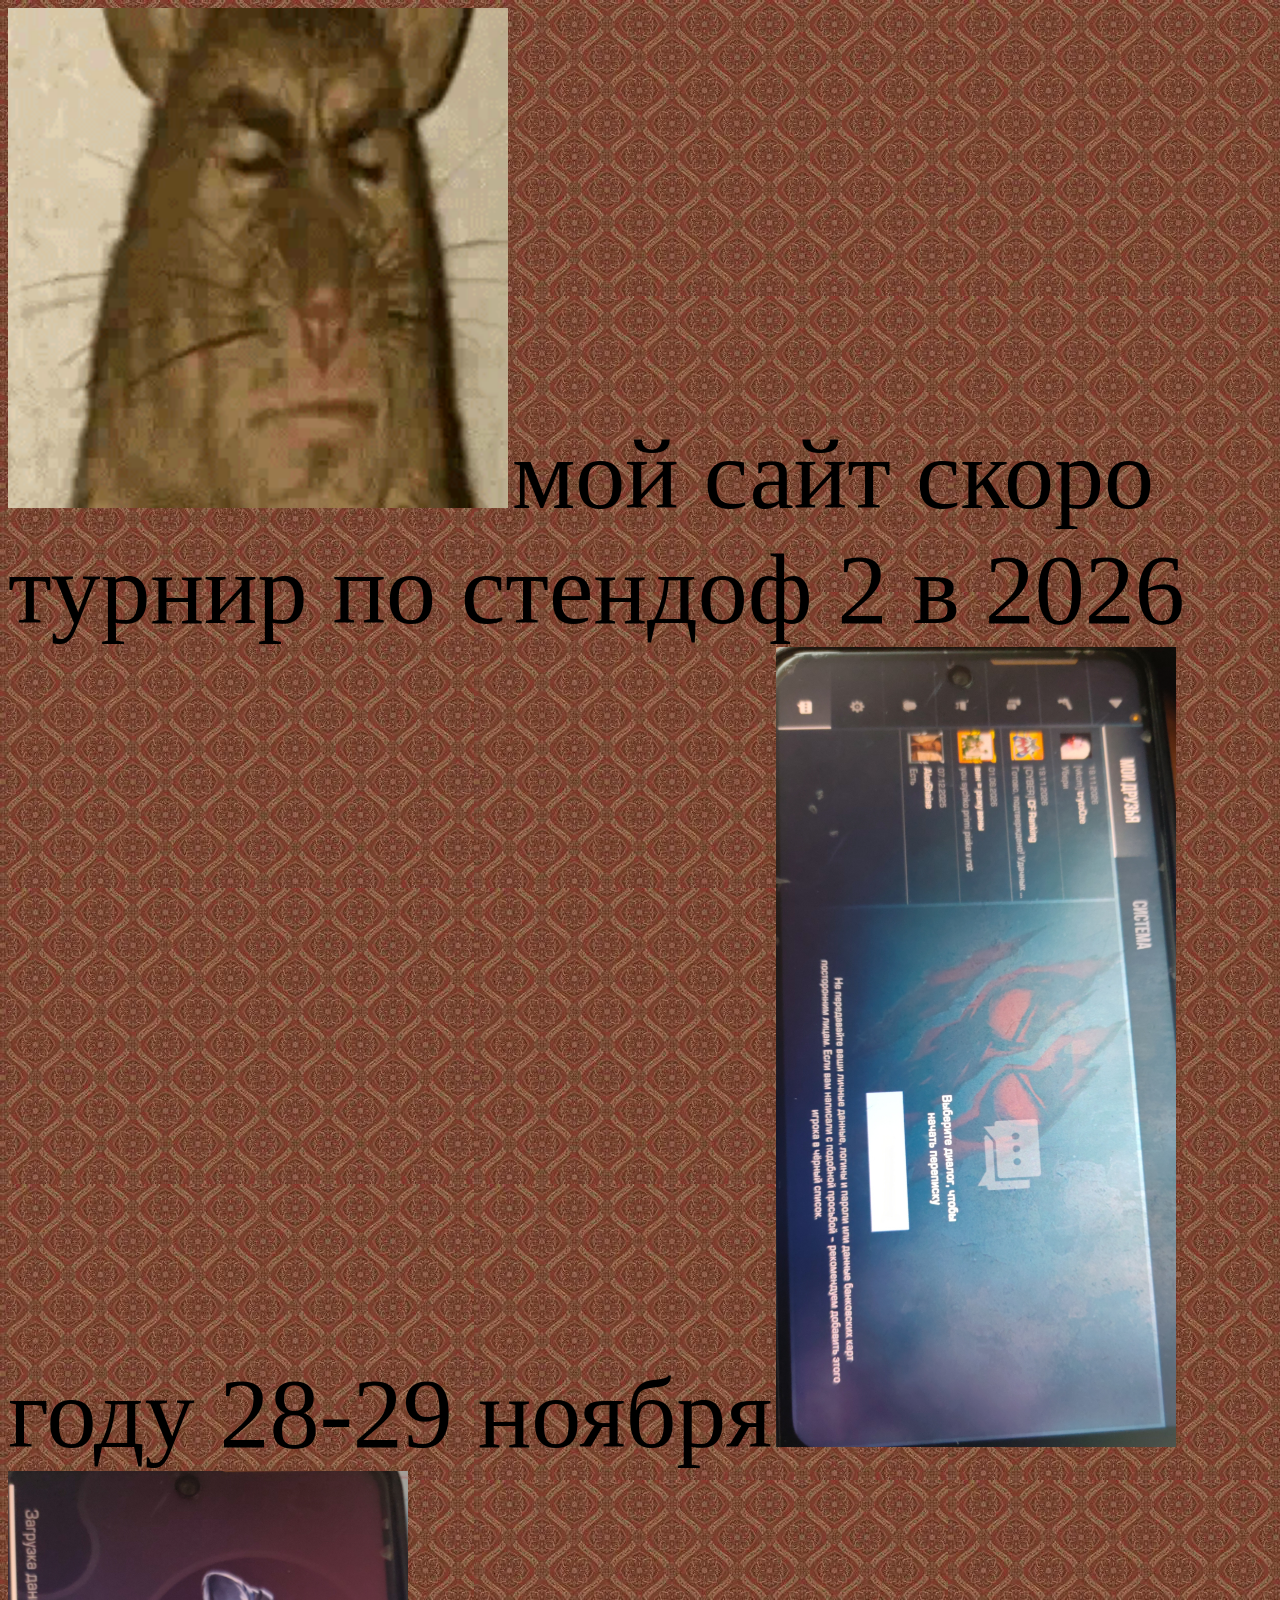
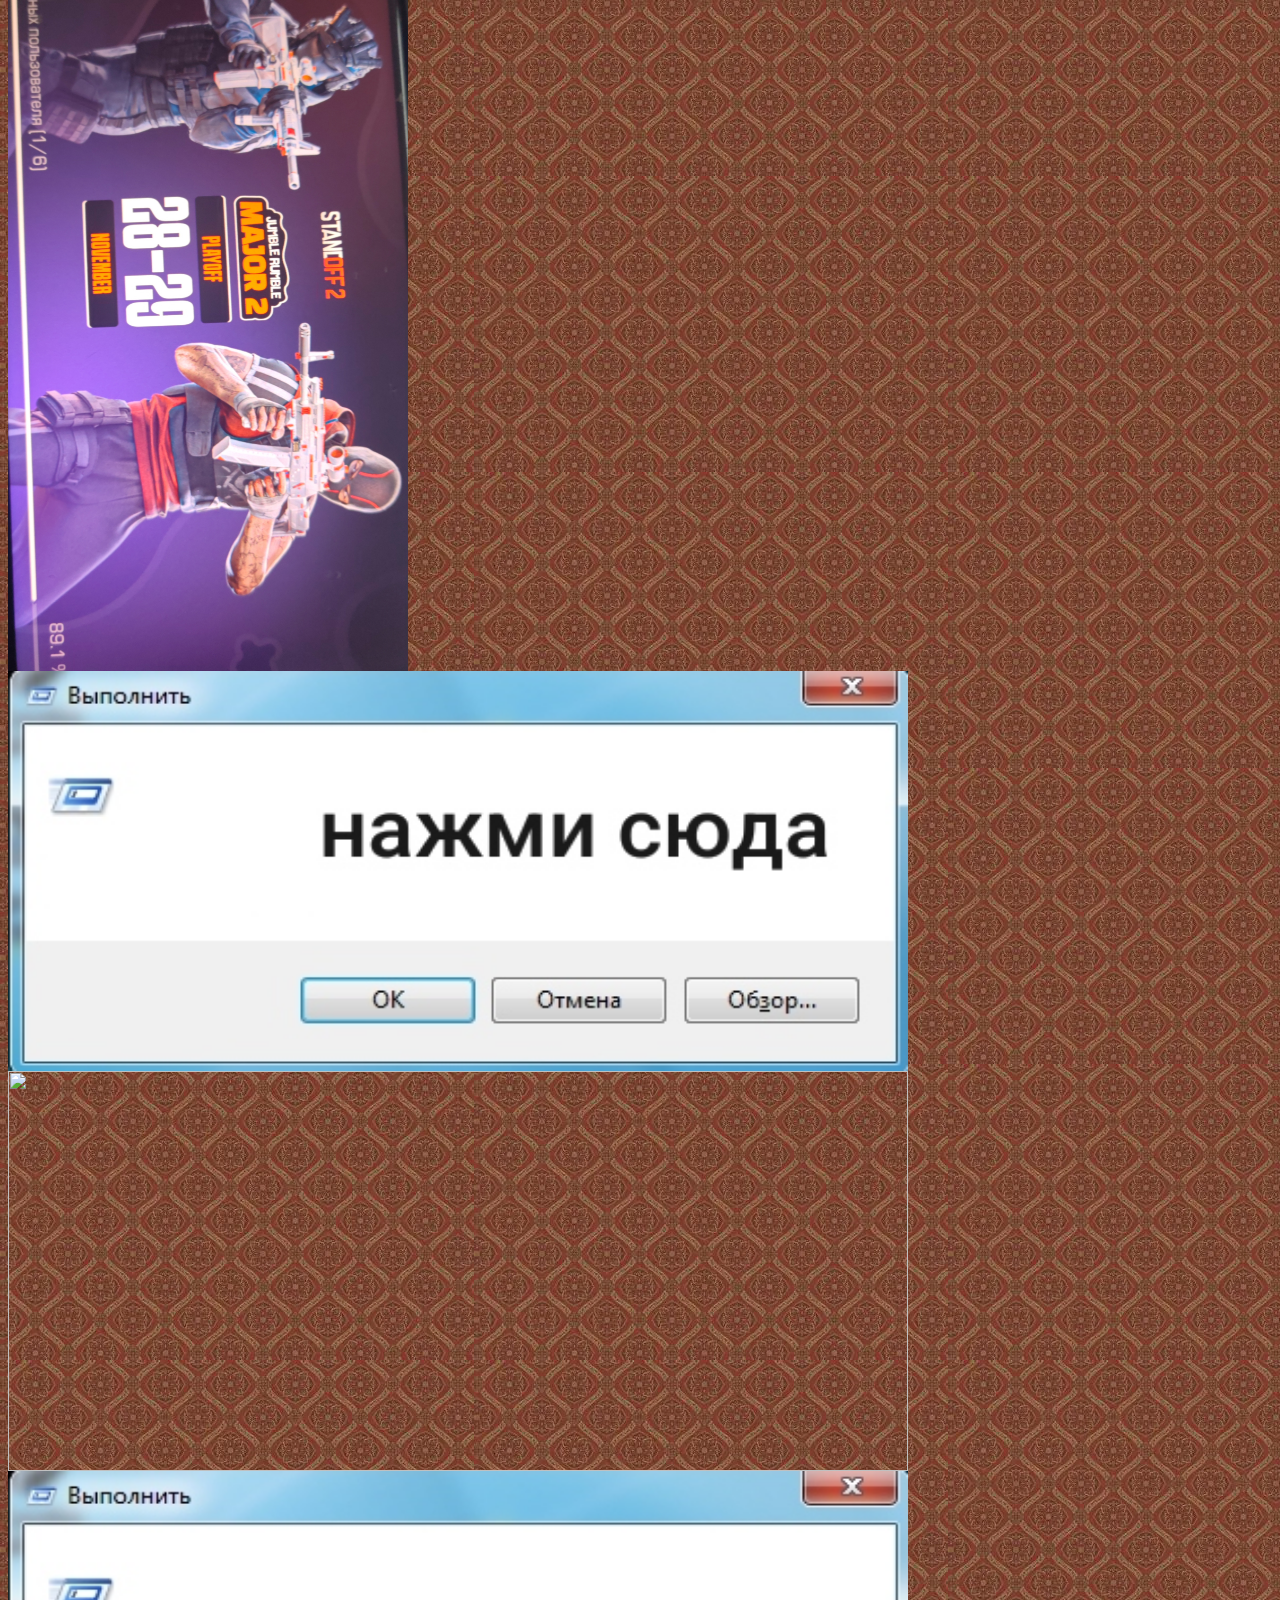
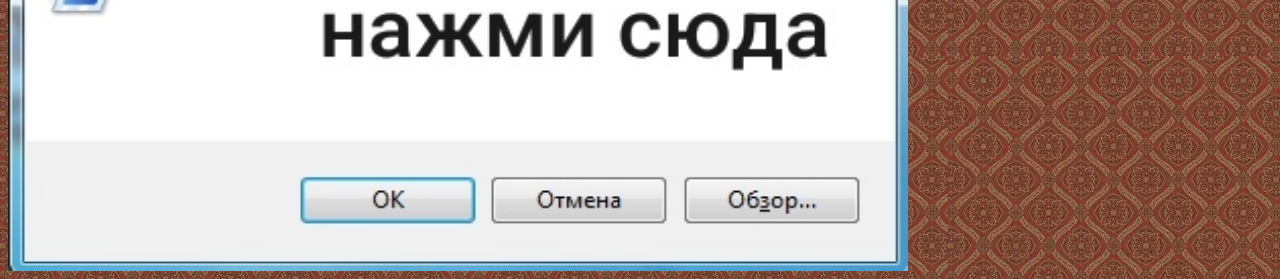
==== index.html @ 0af961de "Update index.html" ====
<style>
body {
	background-image: url("11.jpg");
} 

</style>

</head>

<body>

</body>
</html>

<img src="22.jpg"
width="500"
height="500" />
<span style="font-size: 100px; margin: 100px 0;"
  >мой сайт скоро турнир по стендоф 2 в 2026 году 28-29 ноября</span
>
<img src="33.jpg"
width="400"
height="800" />
<img src="44.jpg"
width="400"
height="800" />
<a href="page2.html" class="block-link">
  <div class="my-block">
    <img src="55.jpg"
width="900"
height="400" />
  </div>
</a>
<div class="my-block">
    
</div>

<a href="page3.html" class="block-link1">
  <div class="my-block1">
    <img src="90.webp"
width="900"
height="400" />
  </div>
</a>

</div>

<div class="my-block">
<a href="page4.html" class="block-link2">
  <div class="my-block2">
    <img src="55.jpg"
width="900"
height="400" />
  </div>
</a>
<div class="my-block">
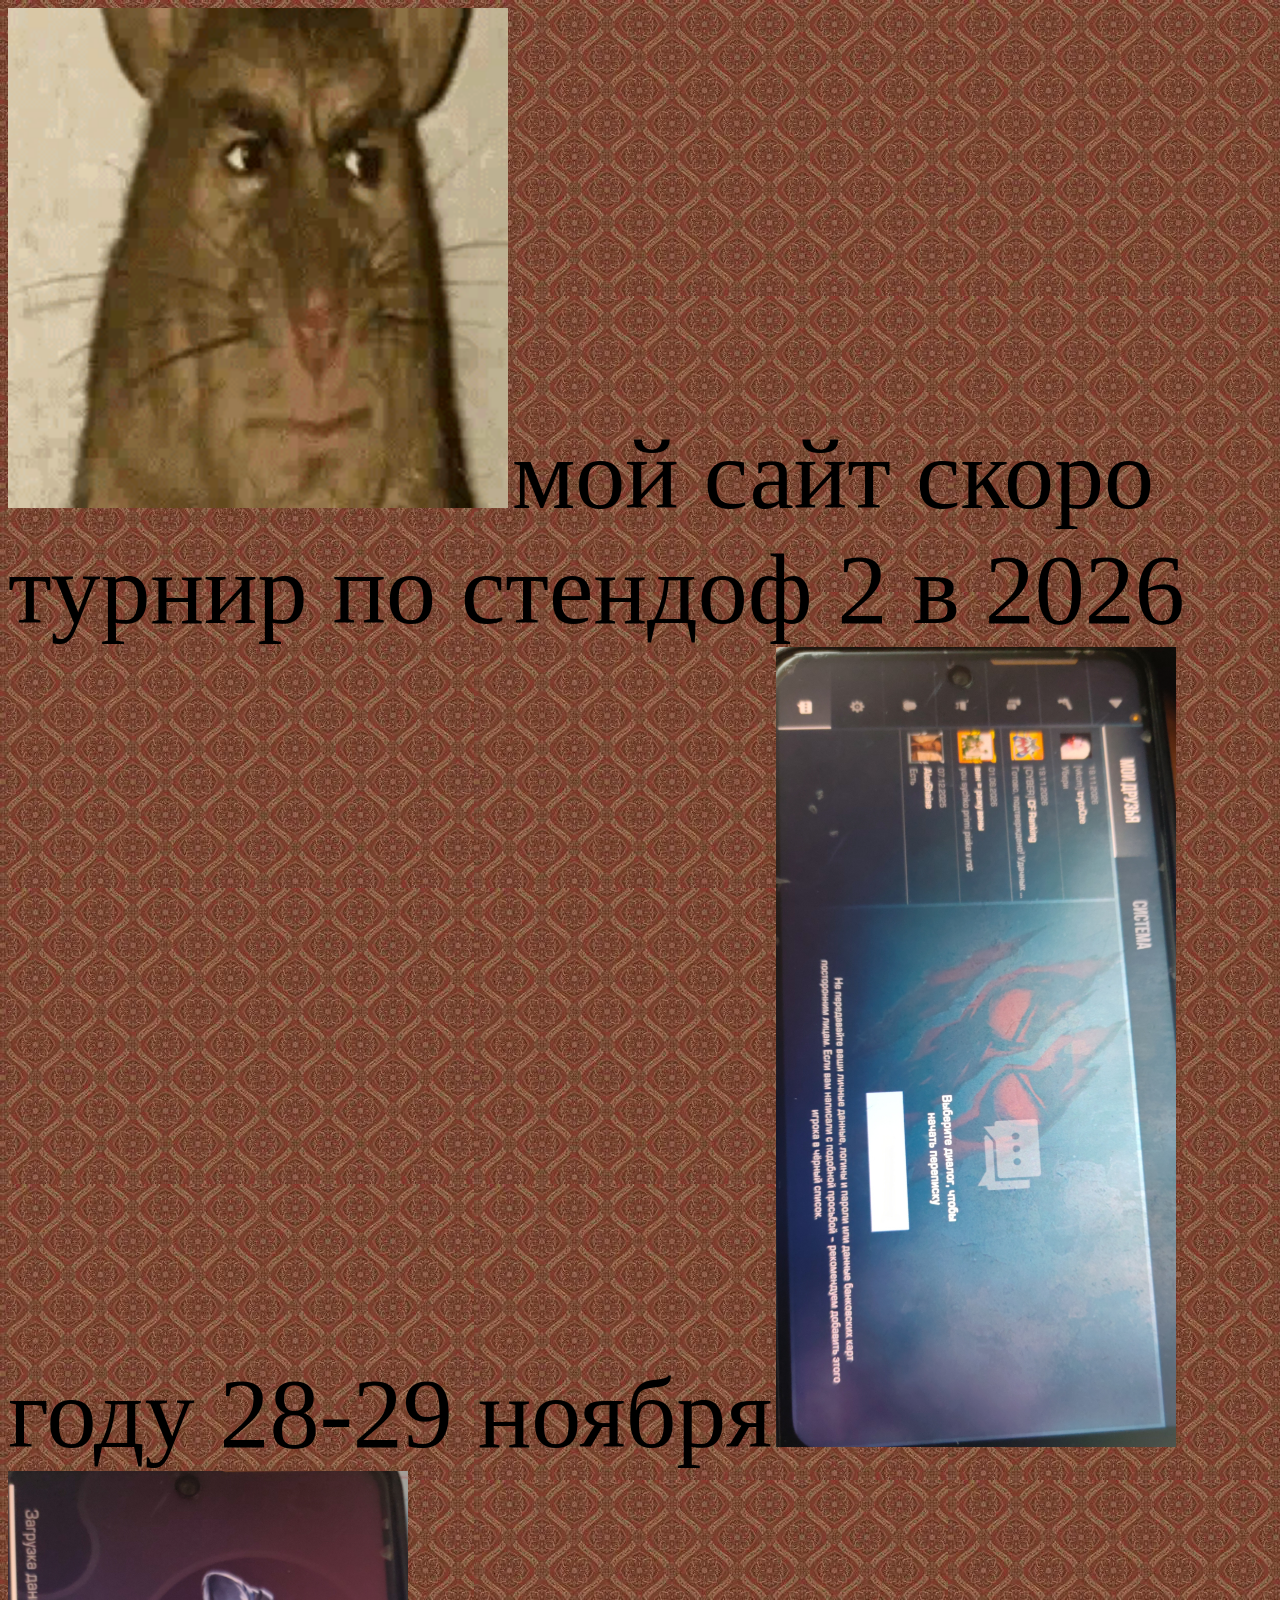
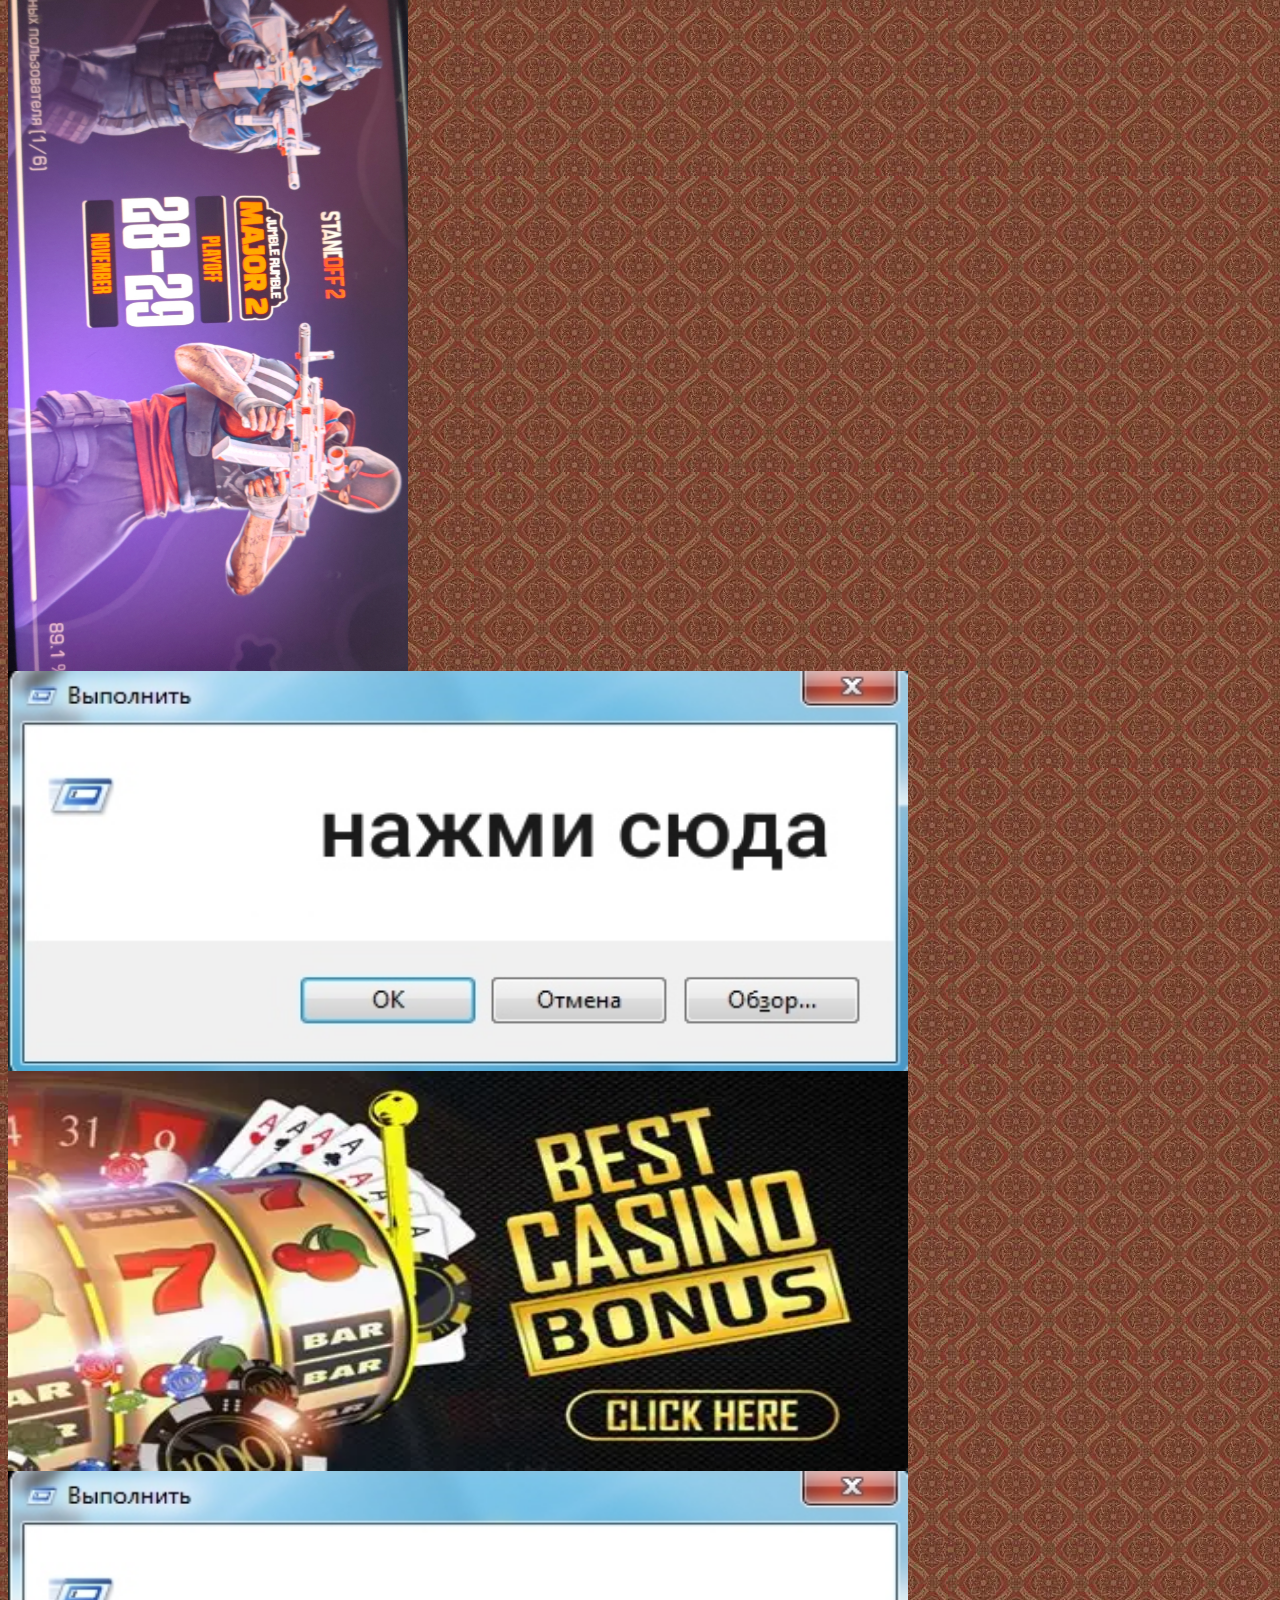
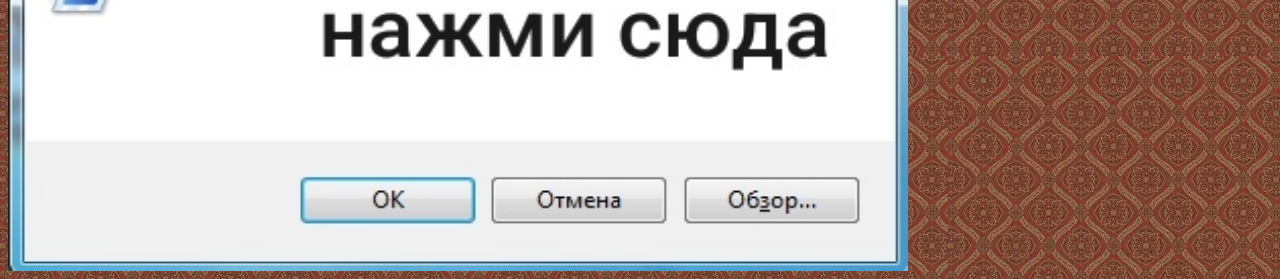
==== commit 60160488: "Update index.html" ====
--- a/index.html
+++ b/index.html
@@ -46,7 +46,7 @@
 </div>
 
 <div class="my-block">
-<a href="page4.html" class="block-link2">
+<a href="page5.html" class="block-link2">
   <div class="my-block2">
     <img src="55.jpg"
 width="900"
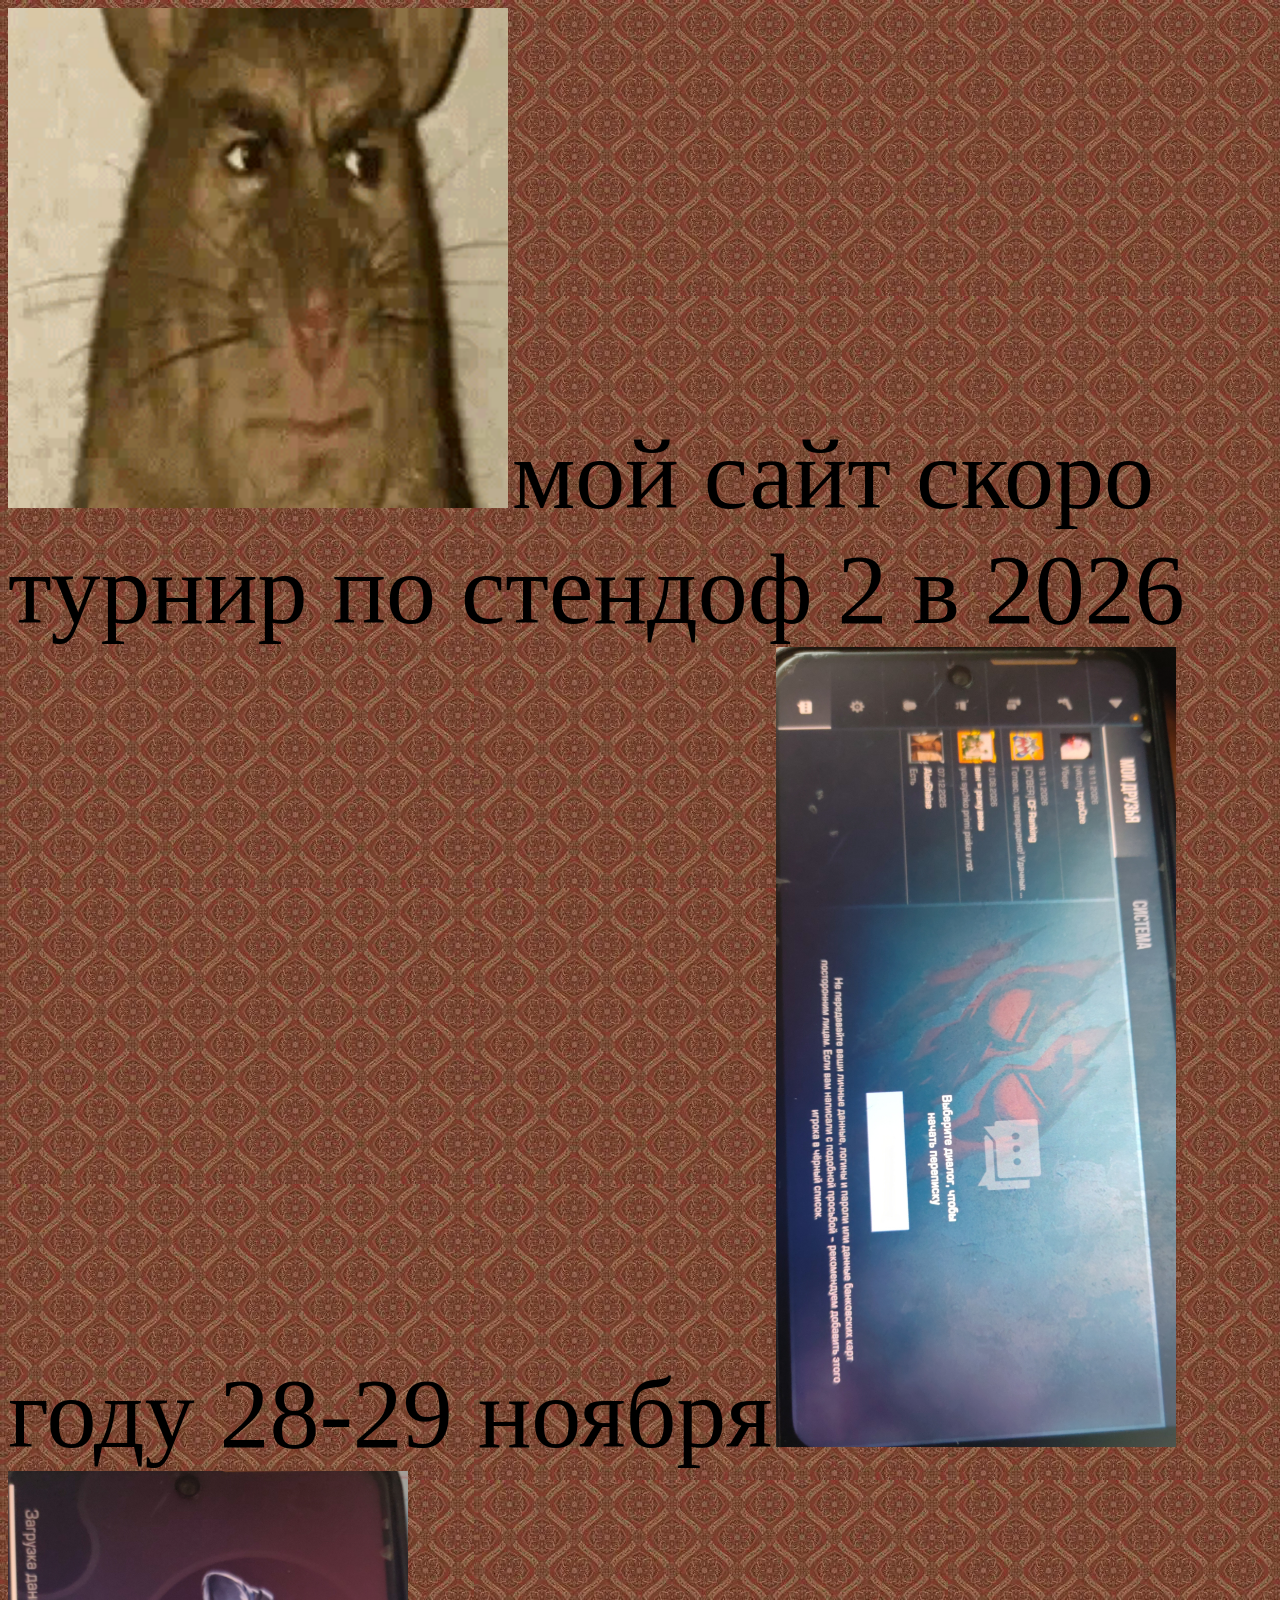
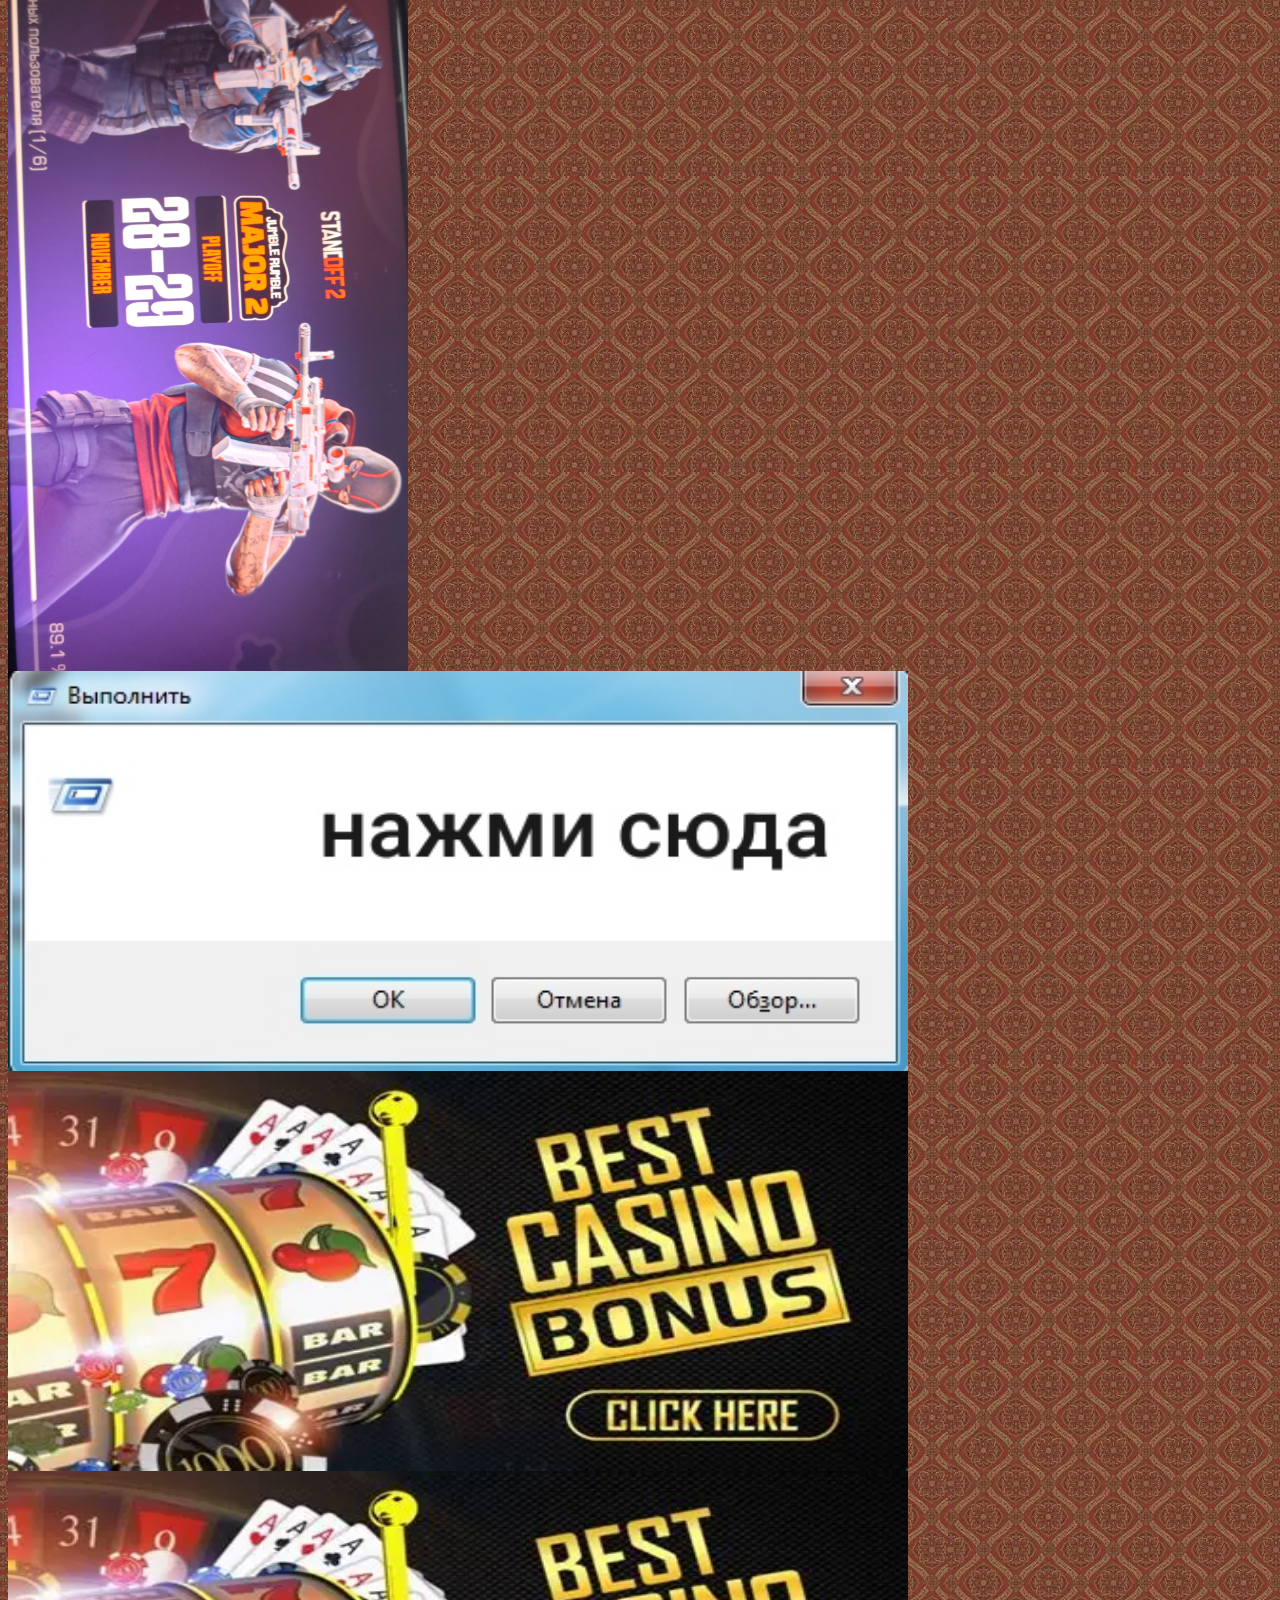
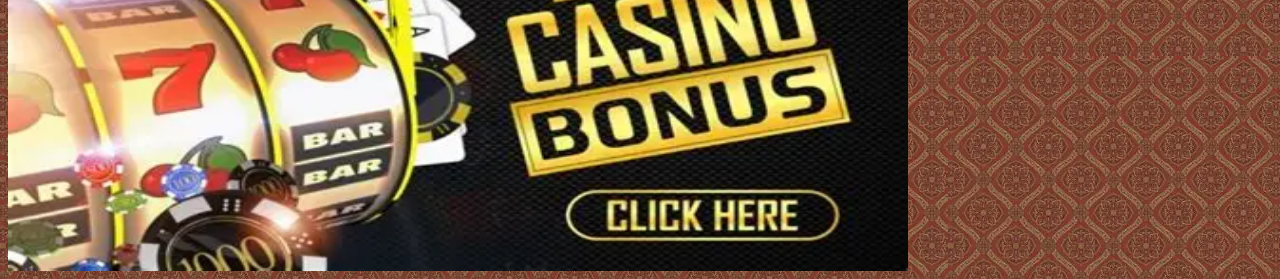
==== commit 976807b5: "Update index.html" ====
--- a/index.html
+++ b/index.html
@@ -48,7 +48,7 @@
 <div class="my-block">
 <a href="page5.html" class="block-link2">
   <div class="my-block2">
-    <img src="55.jpg"
+    <img src="90.webp"
 width="900"
 height="400" />
   </div>
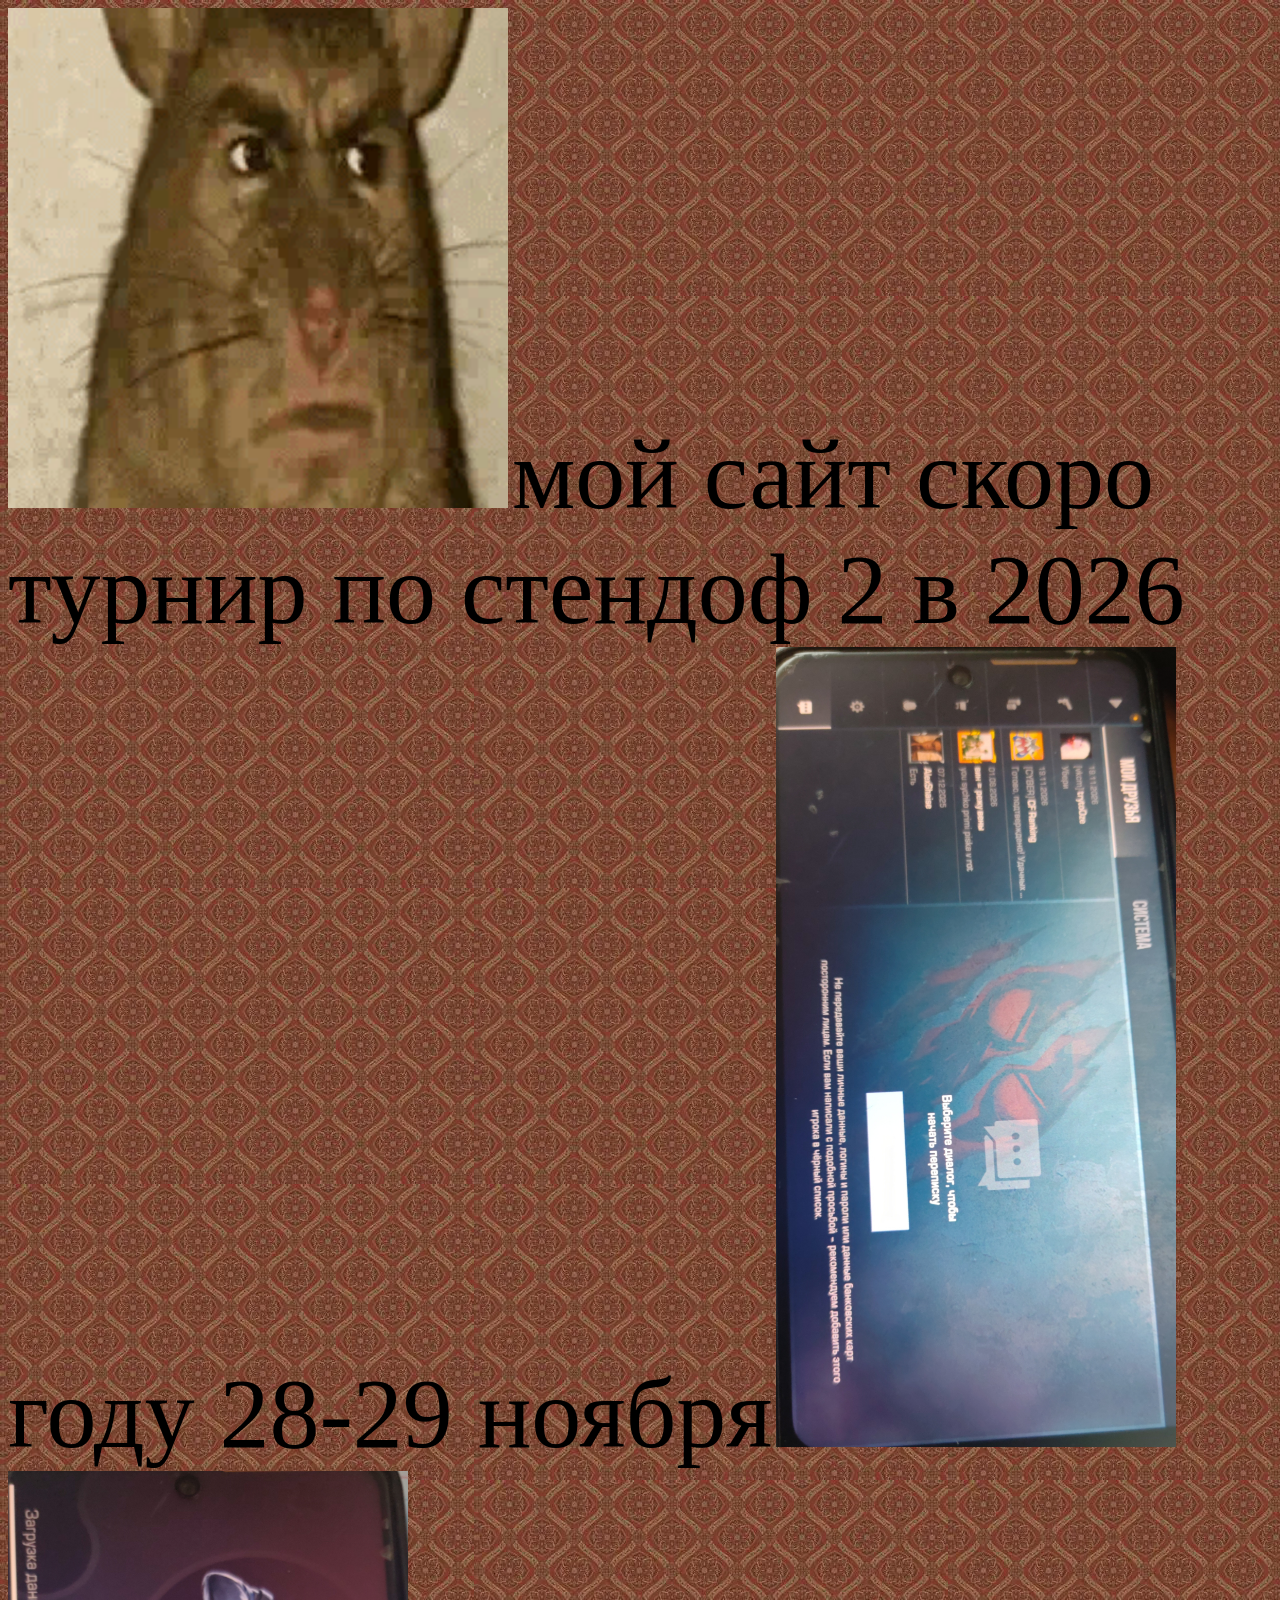
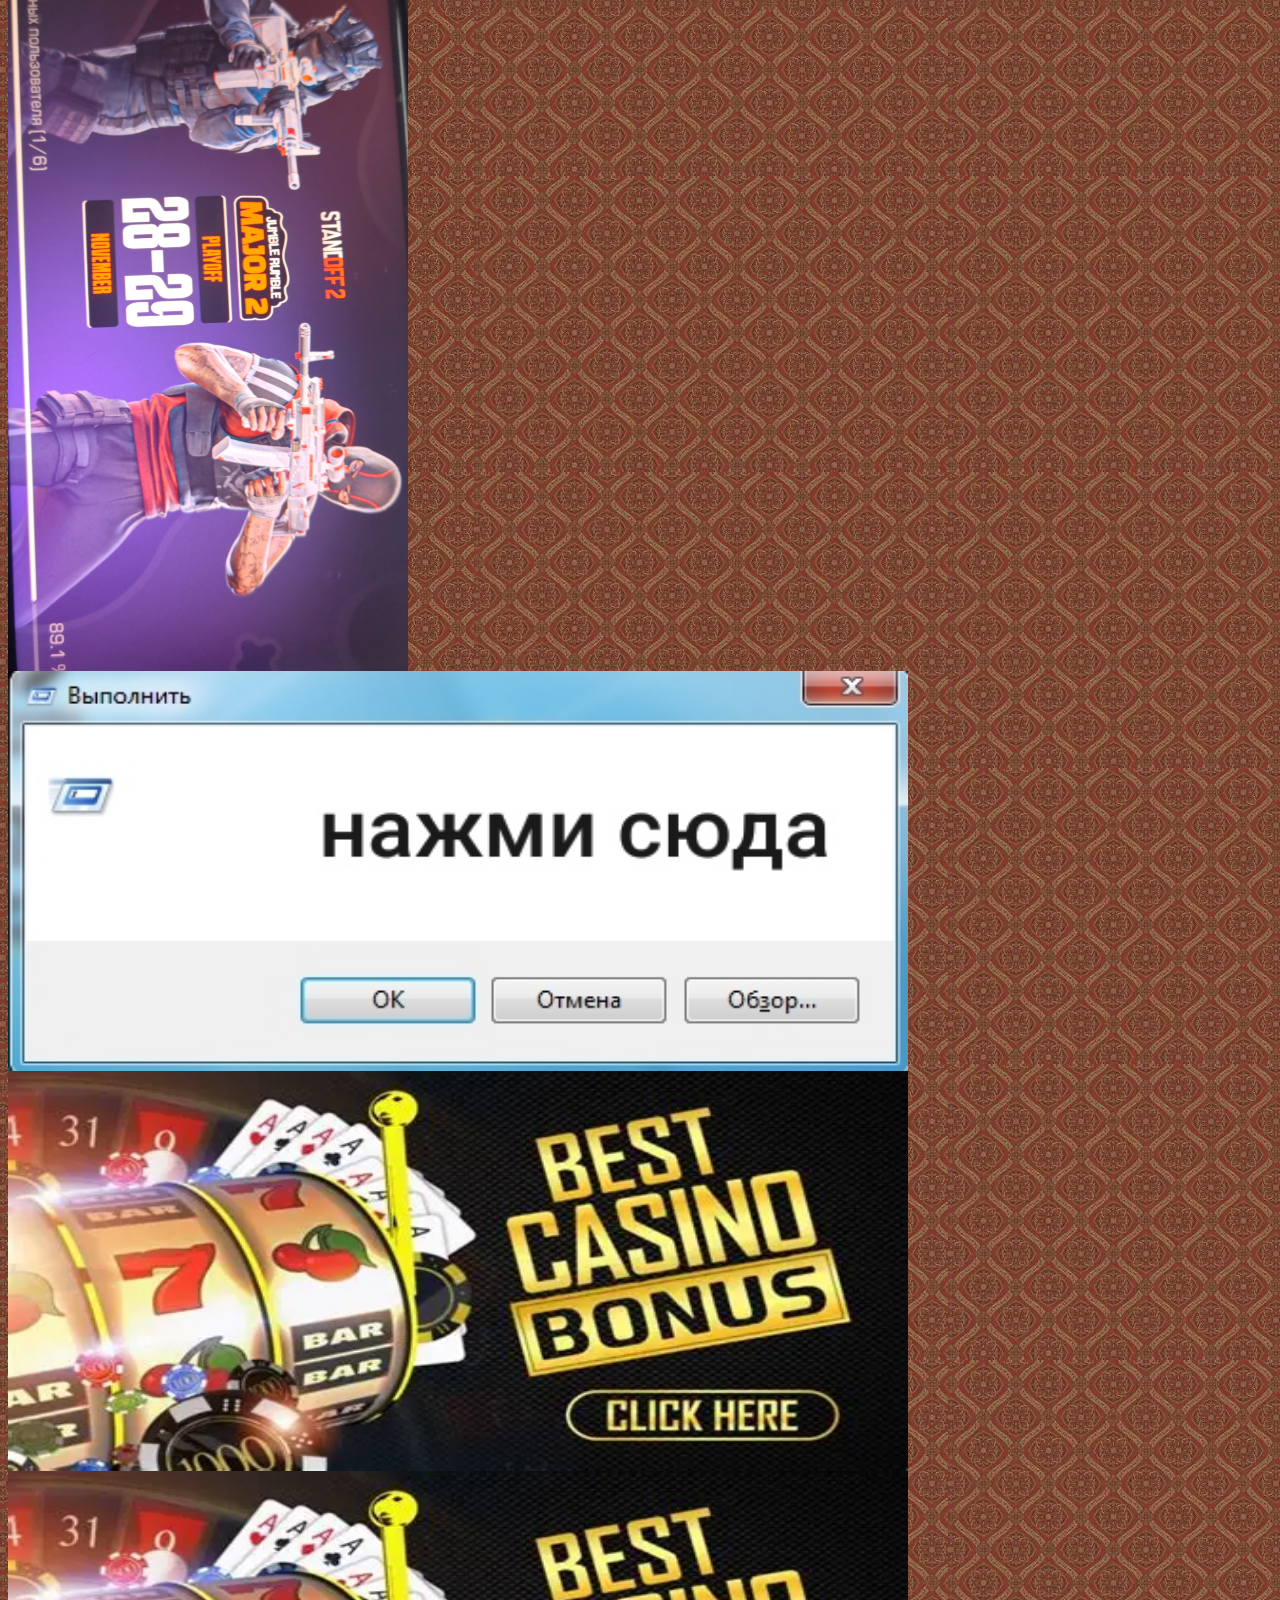
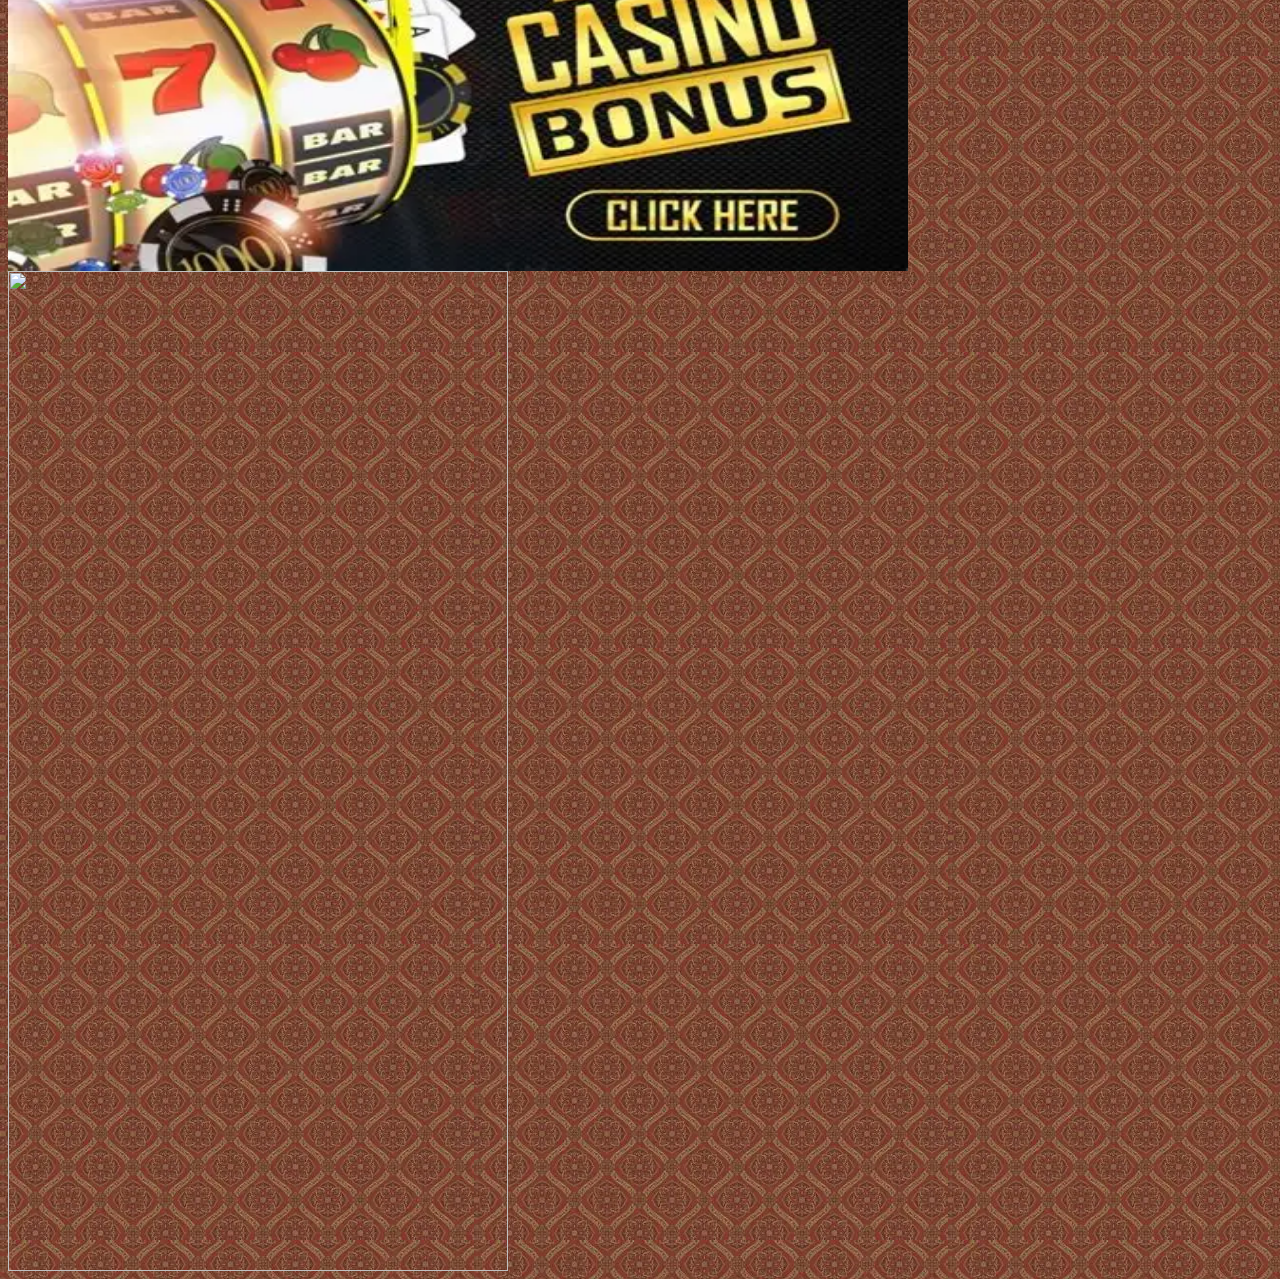
==== commit c2e5ba82: "Update index.html" ====
--- a/index.html
+++ b/index.html
@@ -53,4 +53,7 @@
 height="400" />
   </div>
 </a>
-<div class="my-block">+<div class="my-block">
+<img src="121.webp"
+width="500"
+height="1000" />
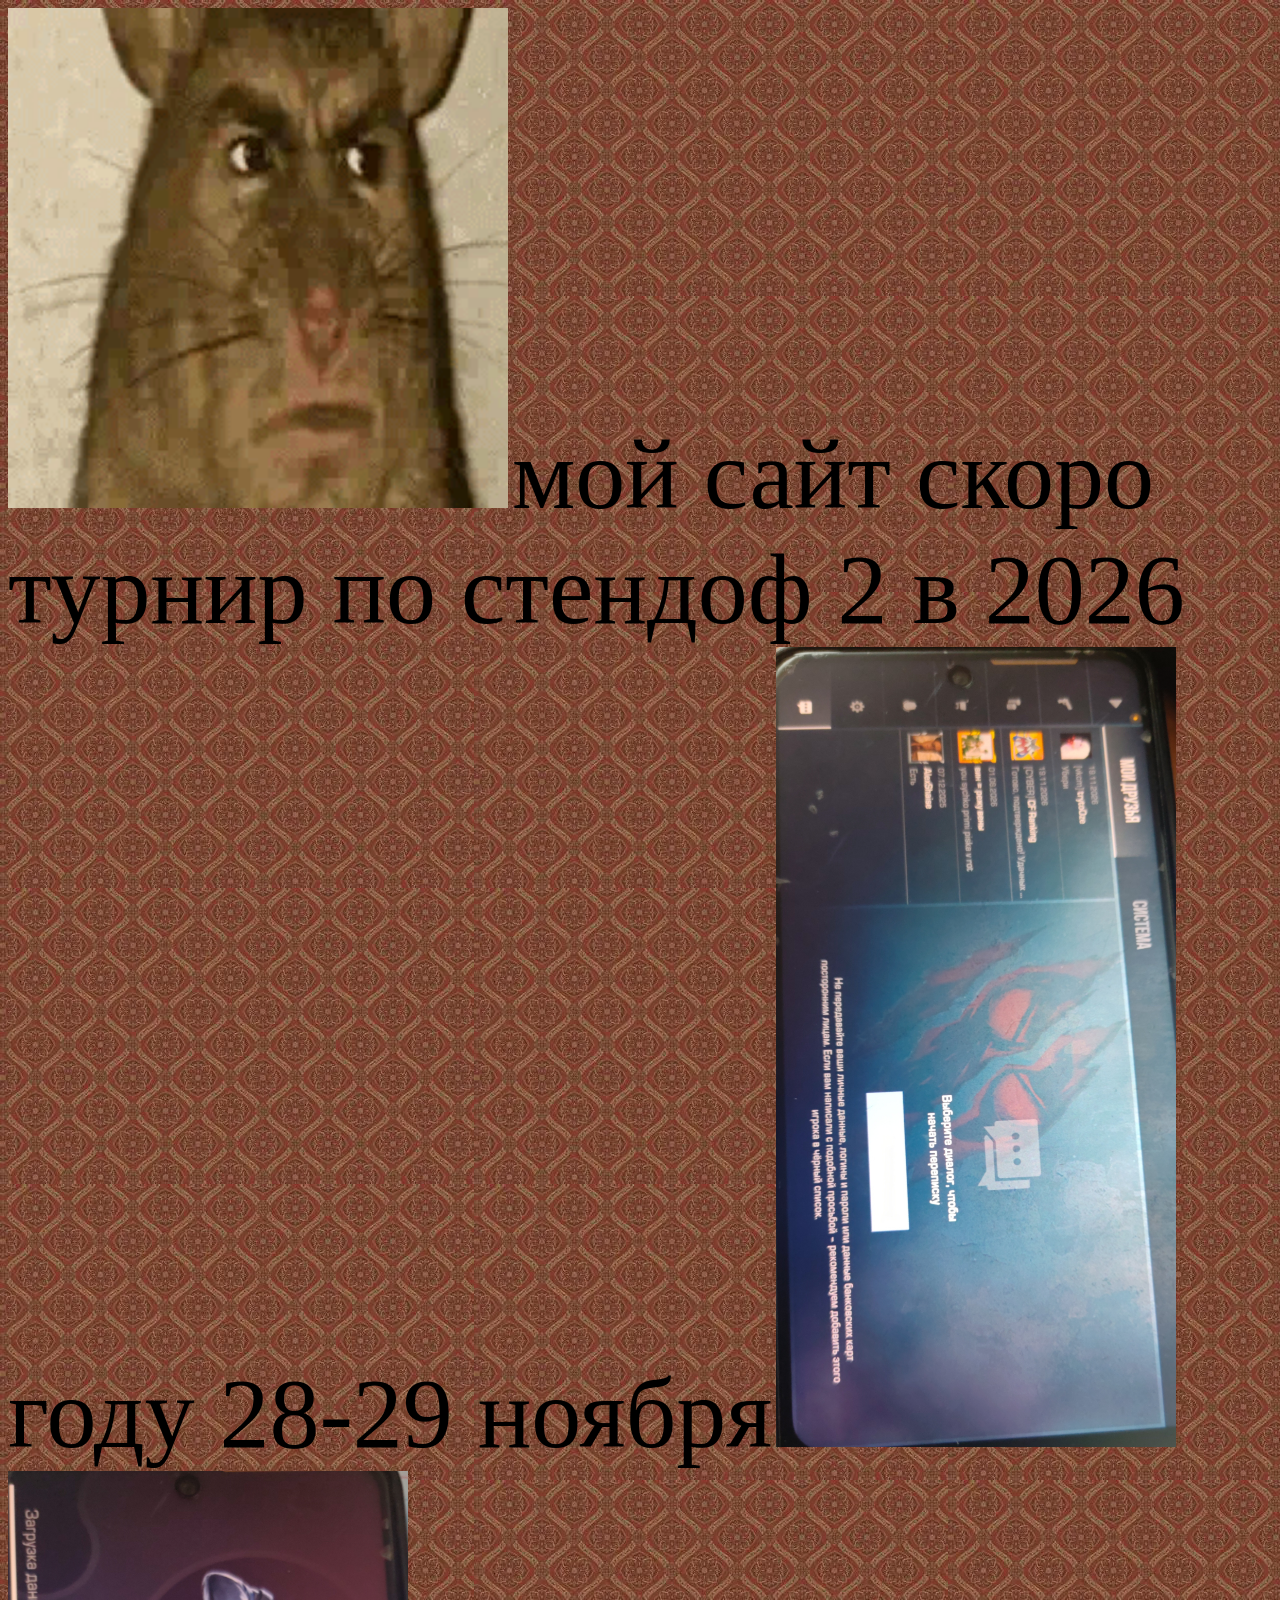
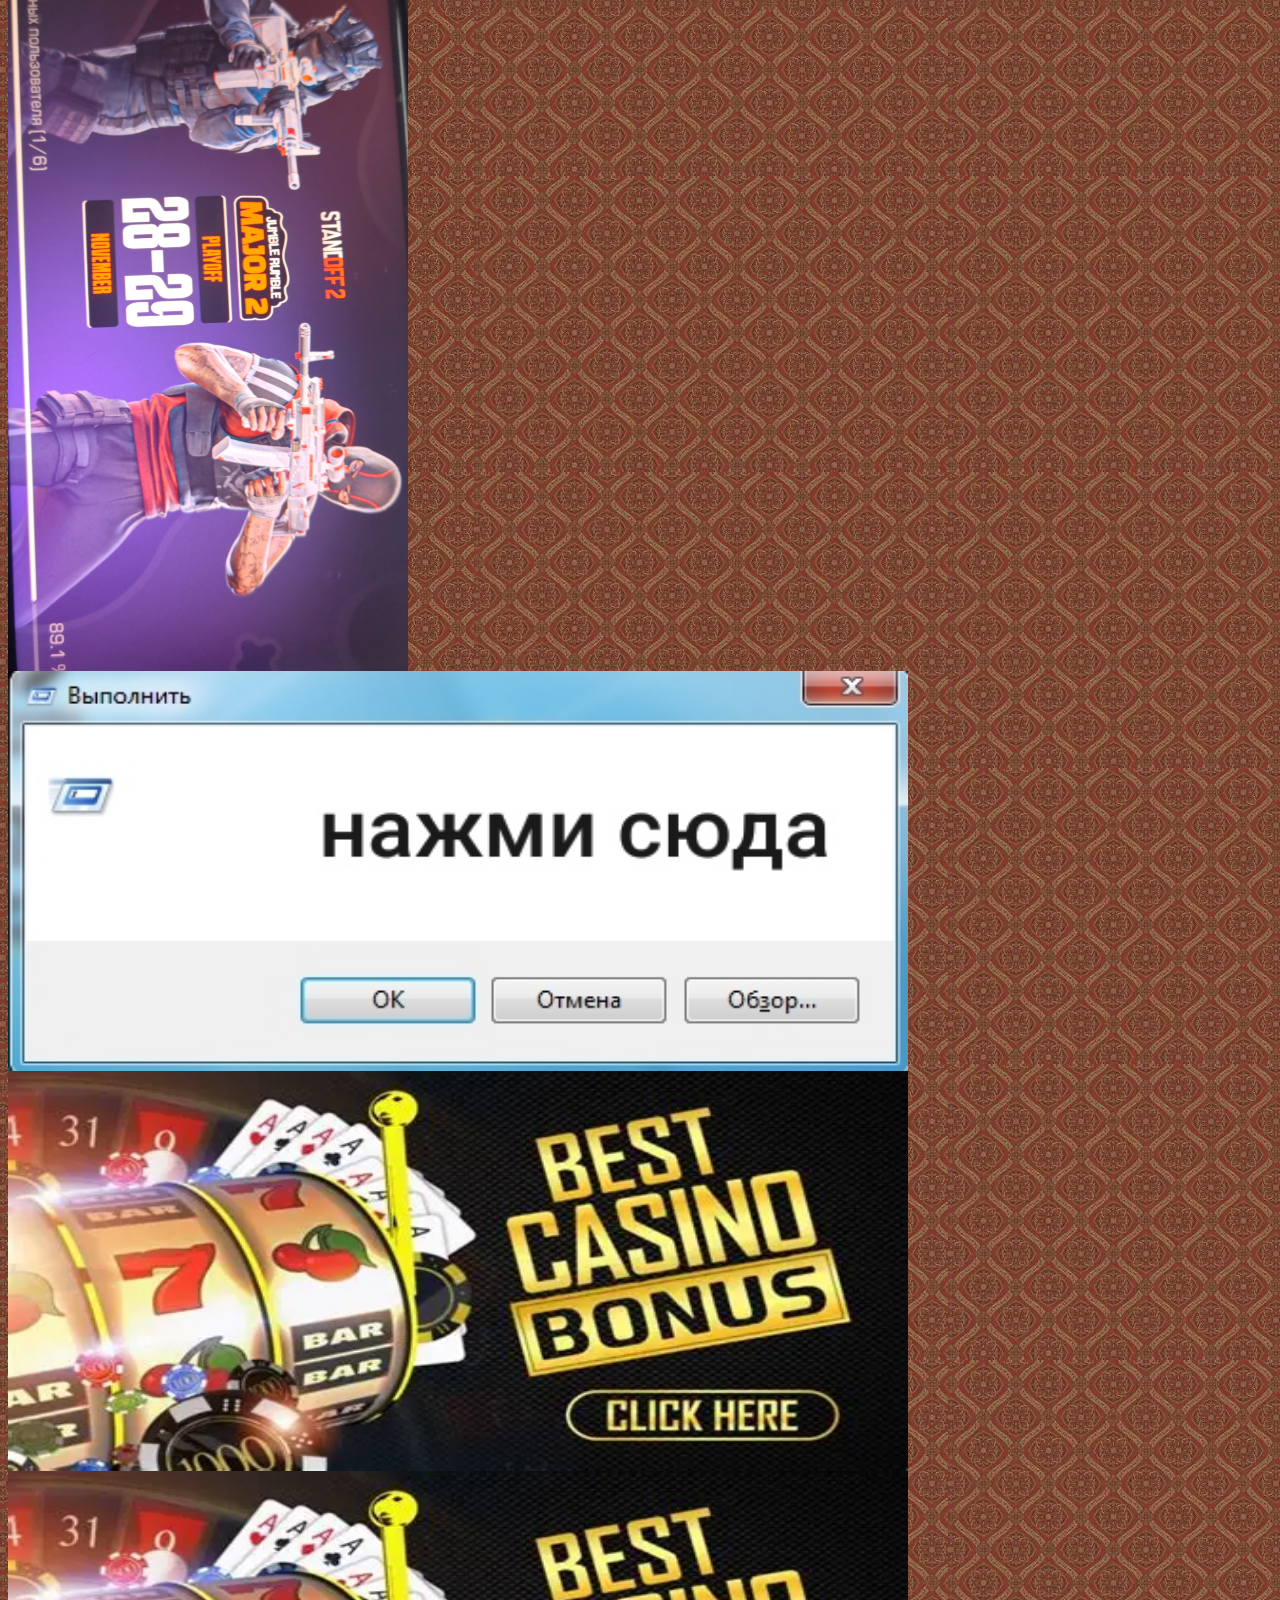
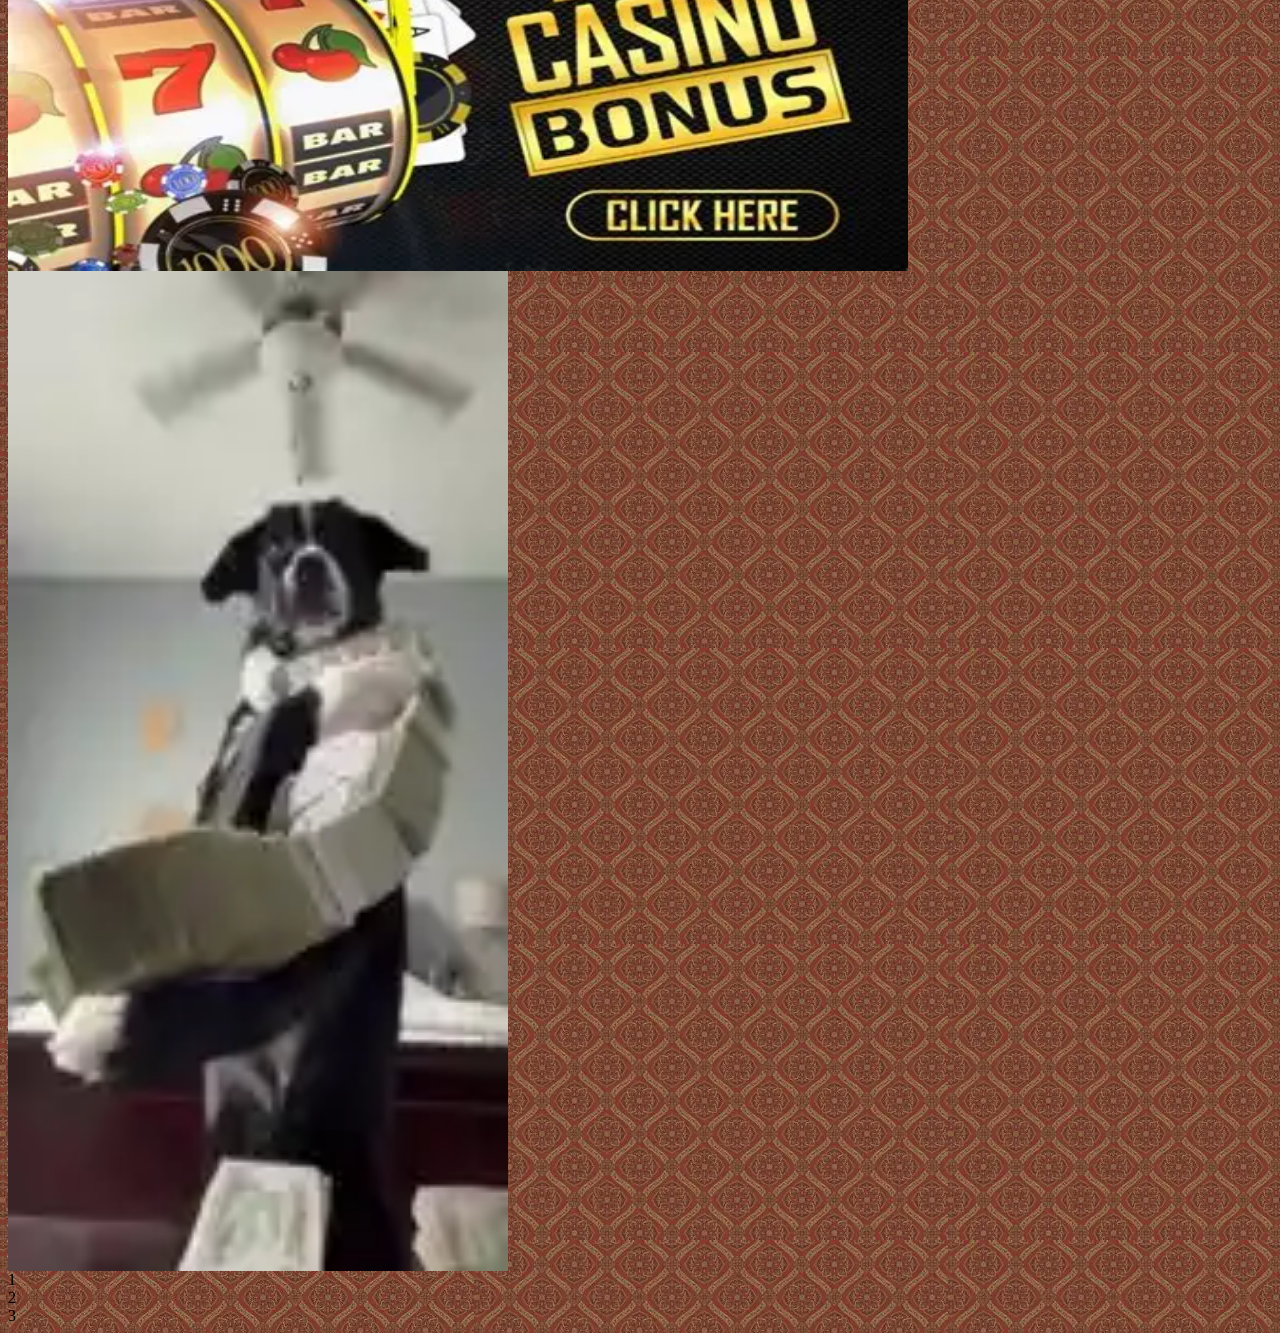
==== commit e3183ace: "Update index.html" ====
--- a/index.html
+++ b/index.html
@@ -56,4 +56,9 @@
 <div class="my-block">
 <img src="121.webp"
 width="500"
-height="1000" />+height="1000" />
+<div class="scroller">
+  <div class="item">1</div>
+  <div class="item">2</div>
+  <div class="item">3</div>
+</div>
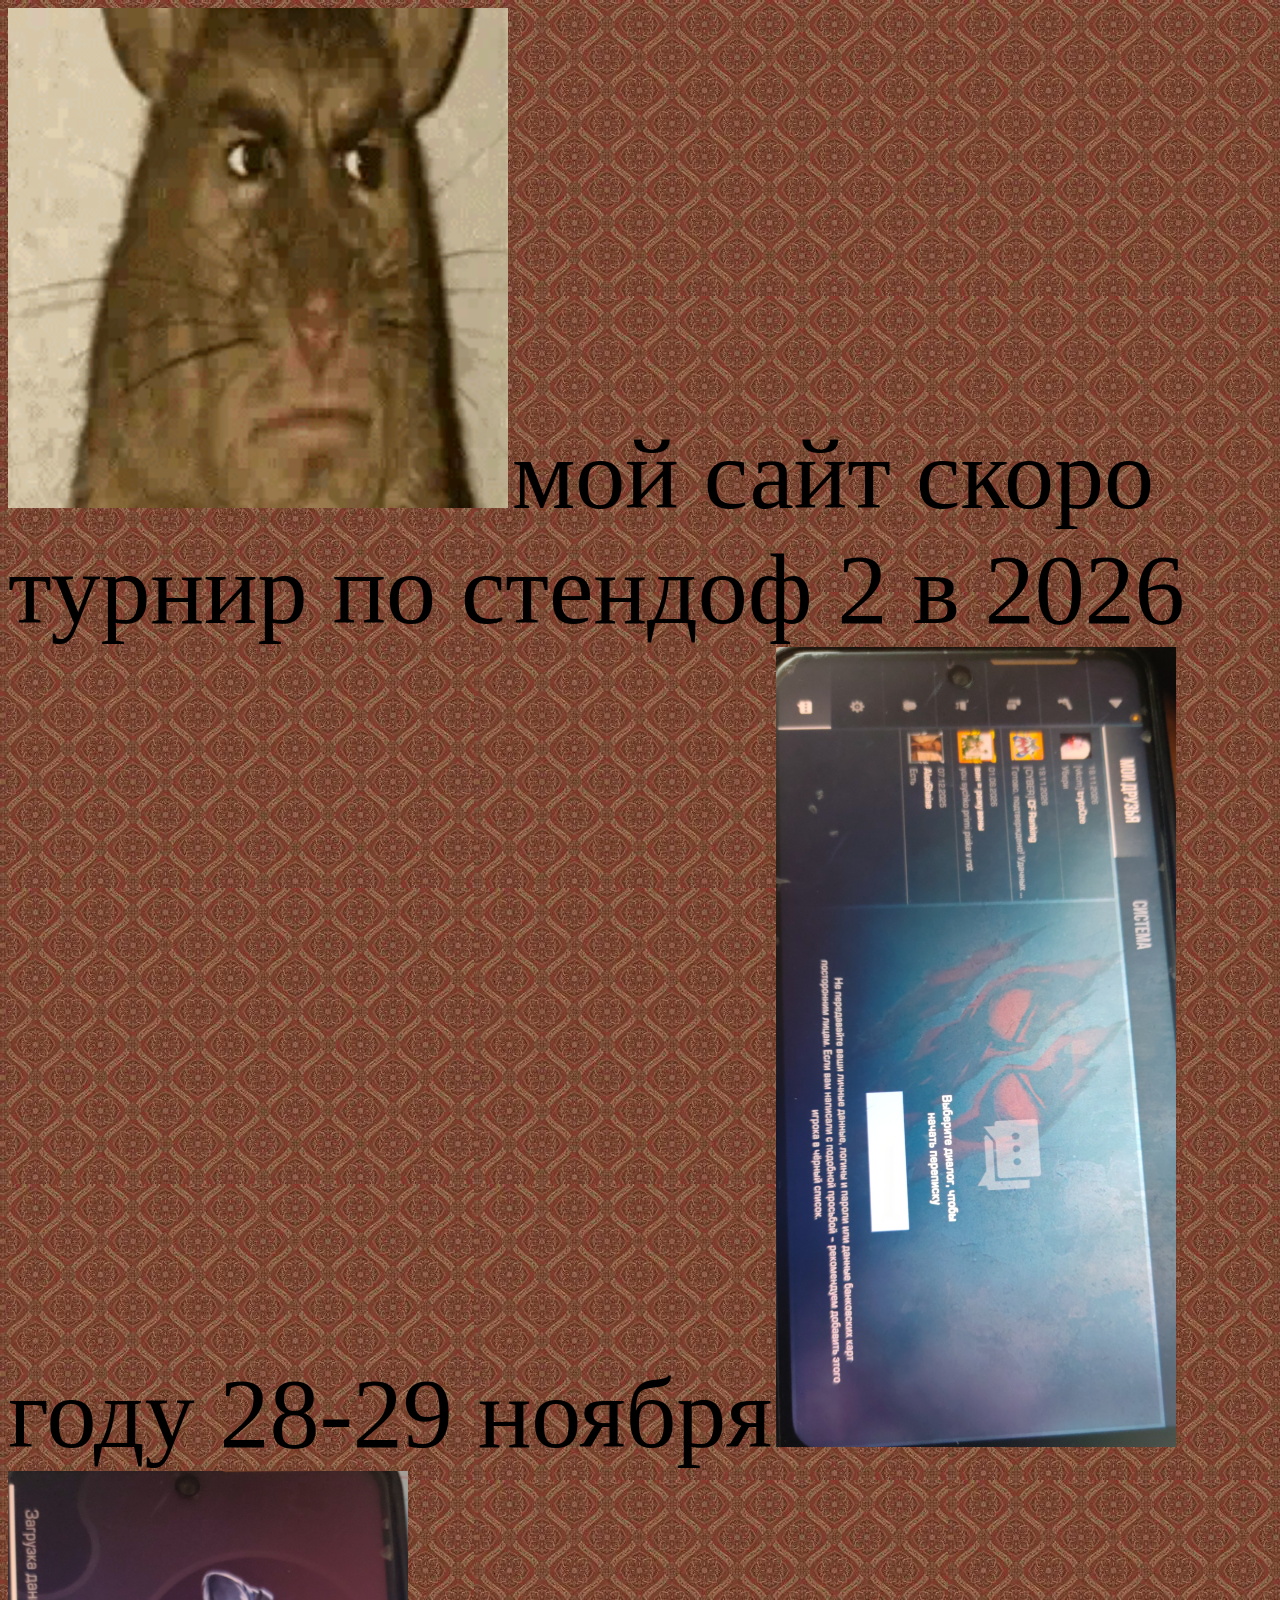
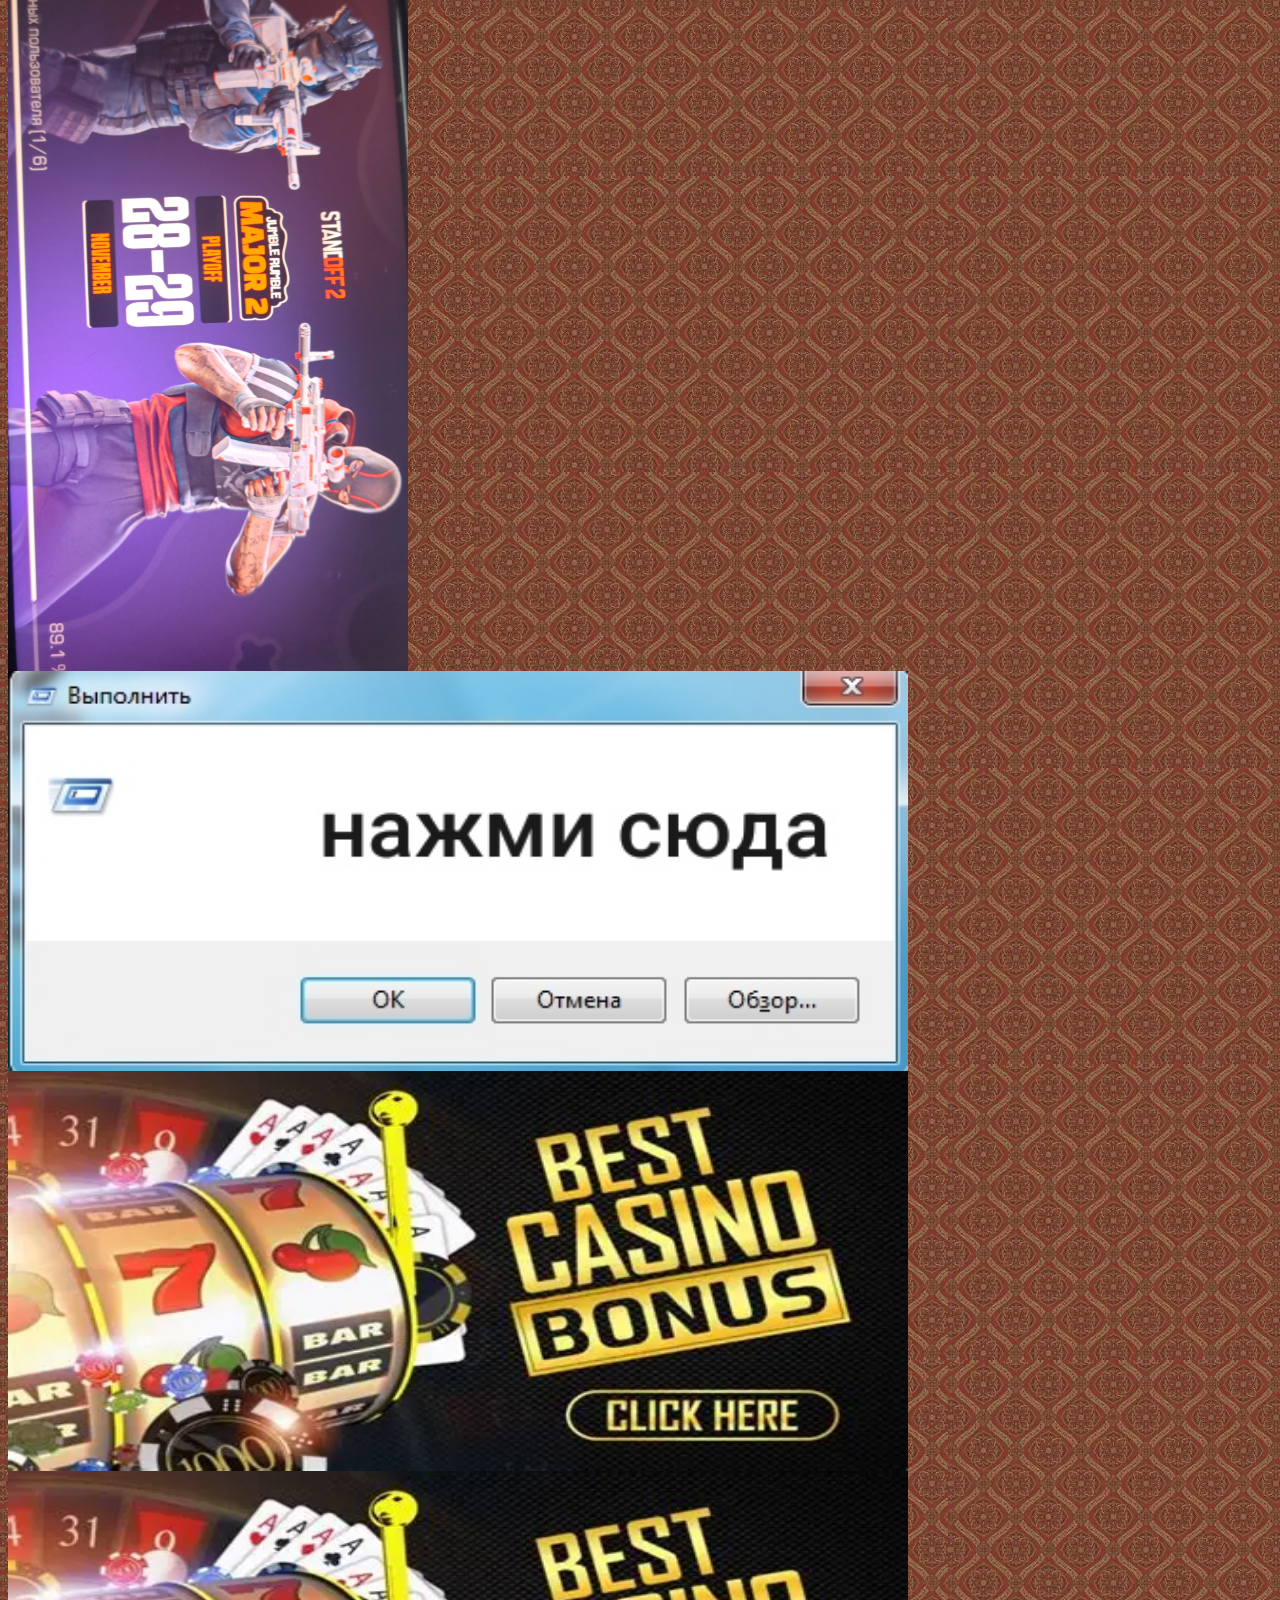
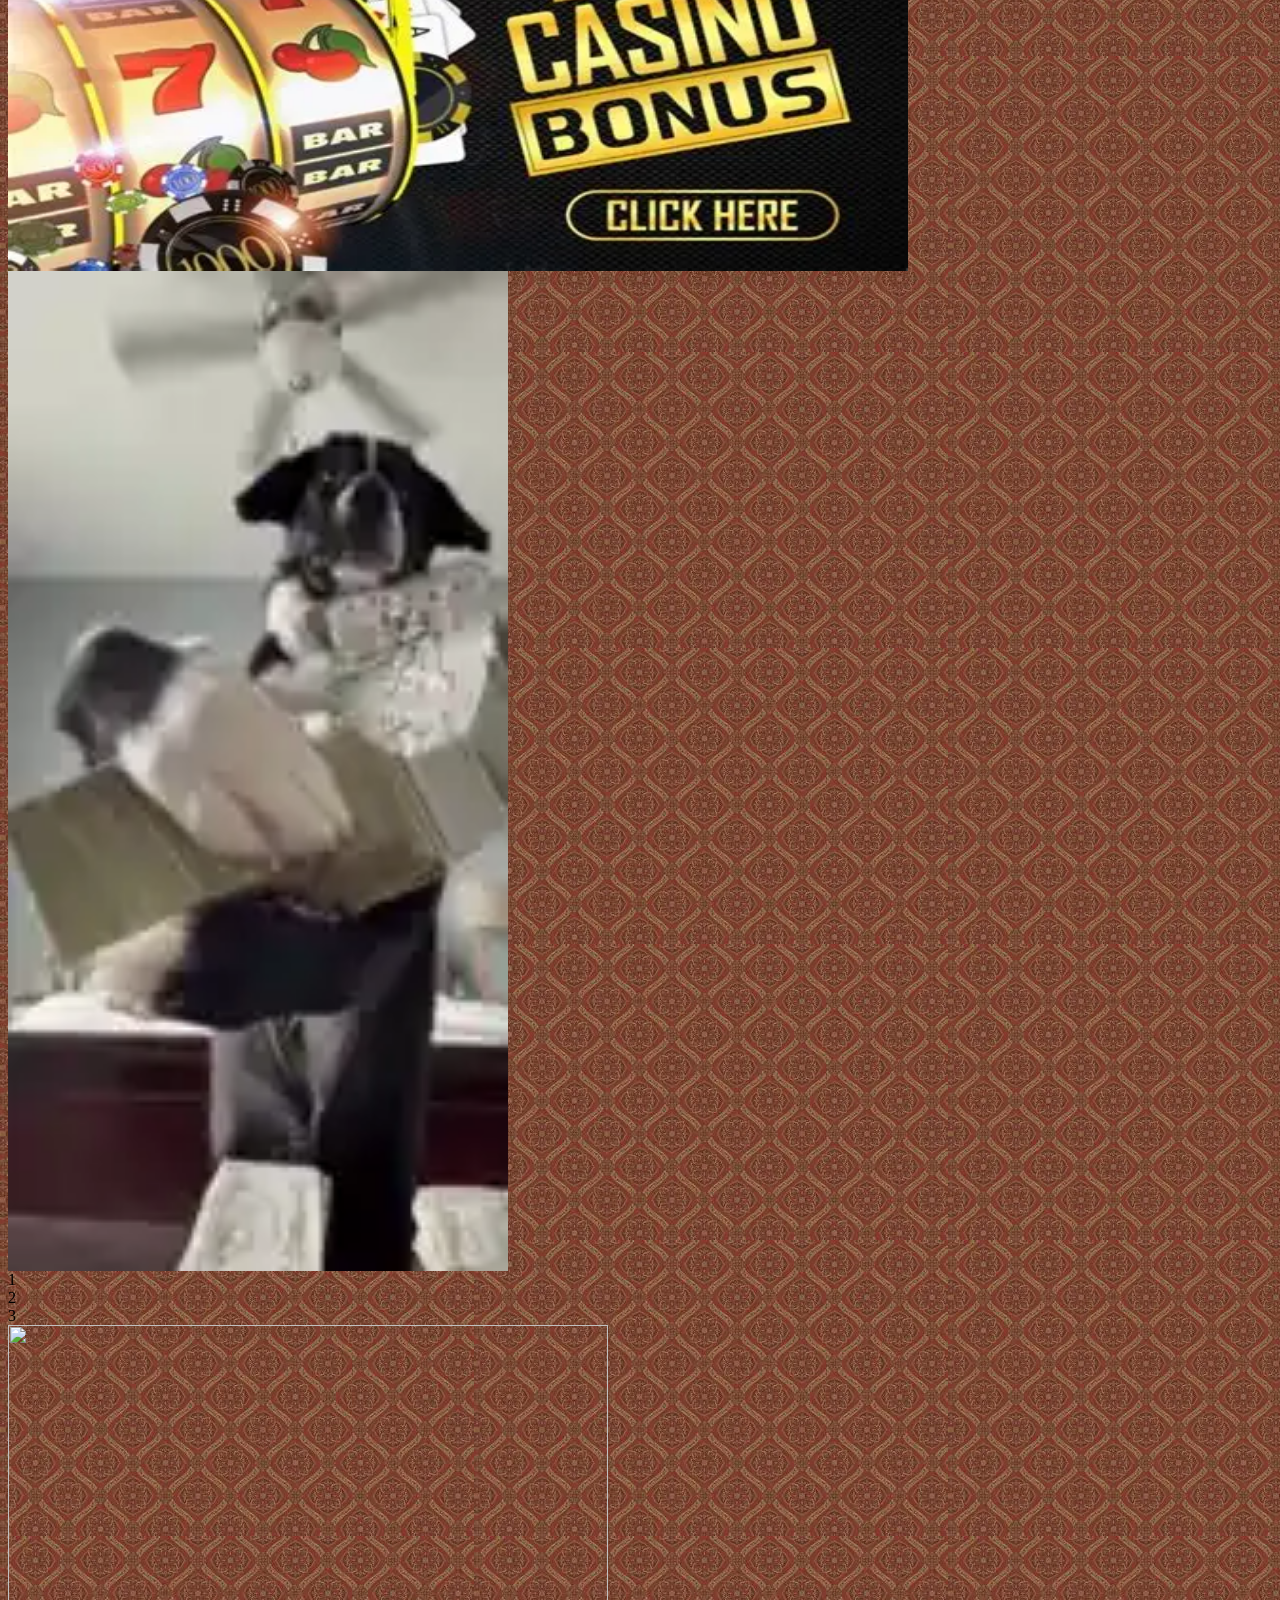
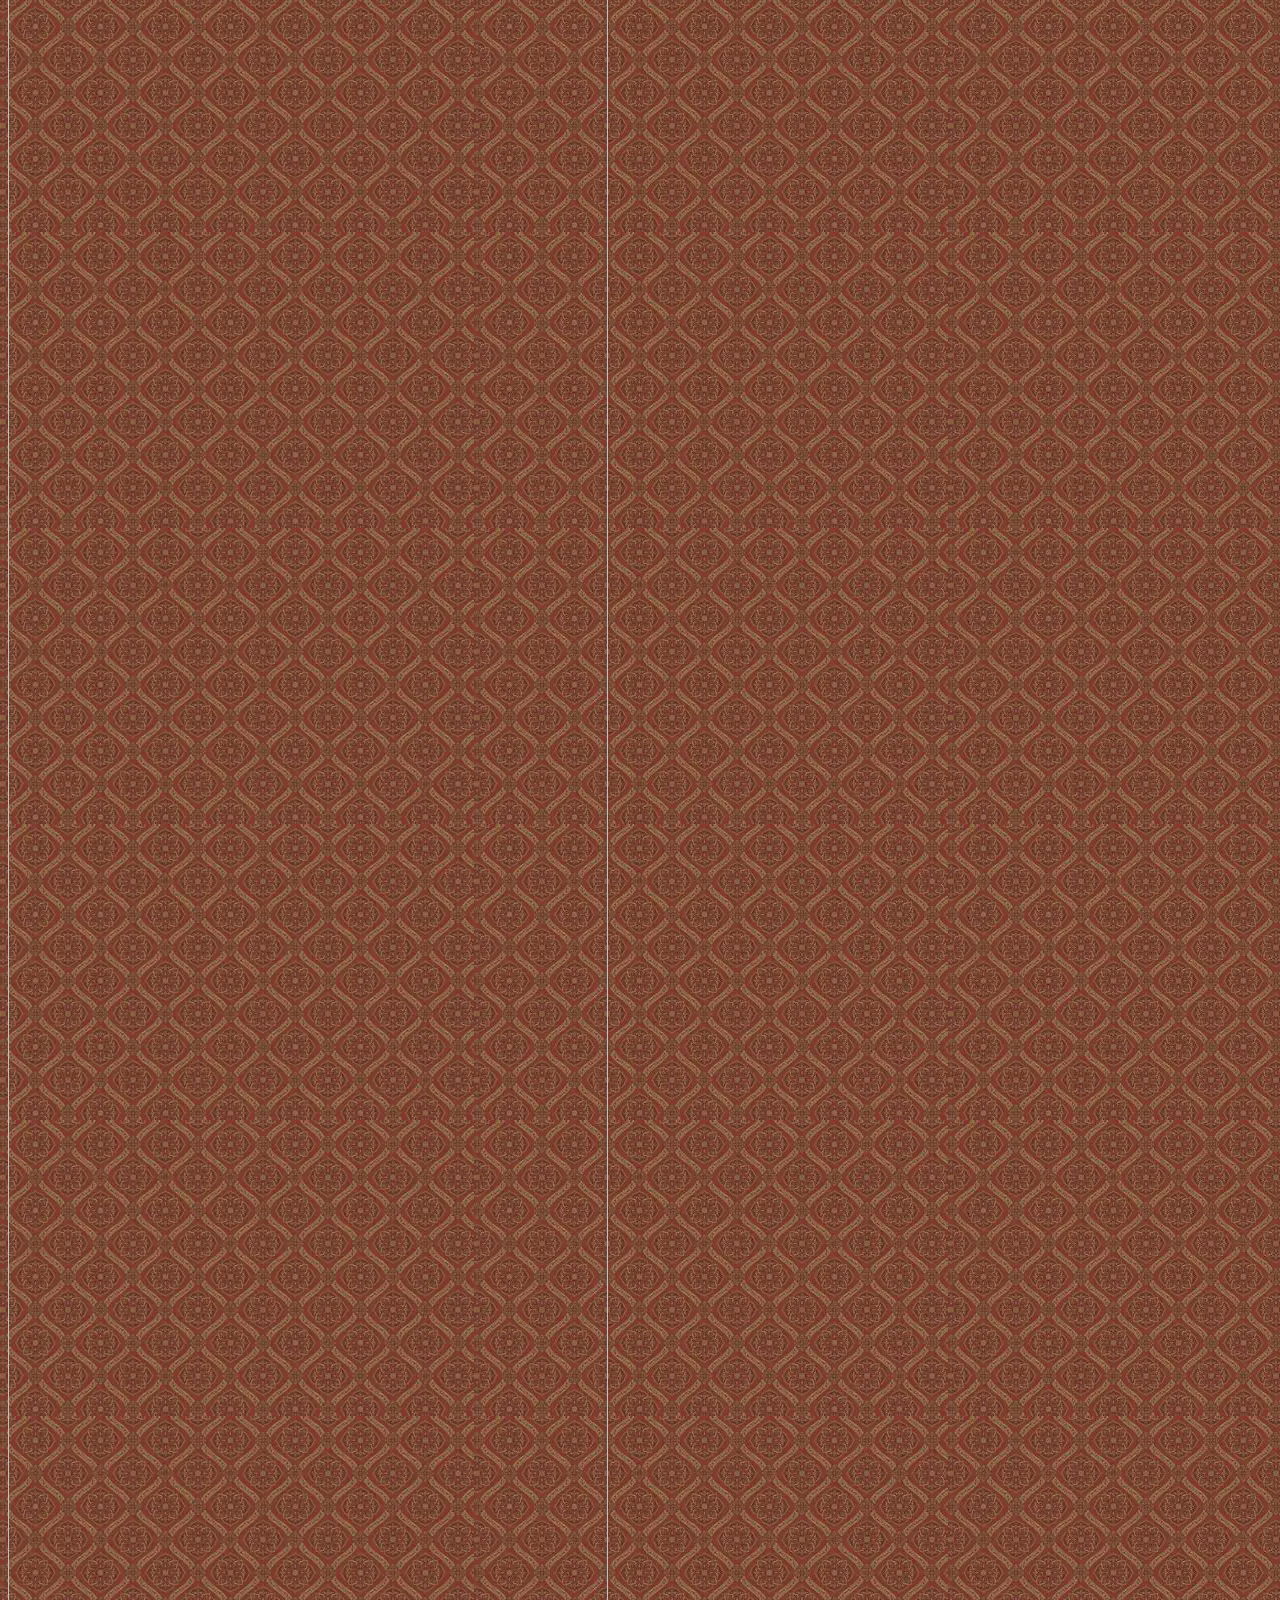
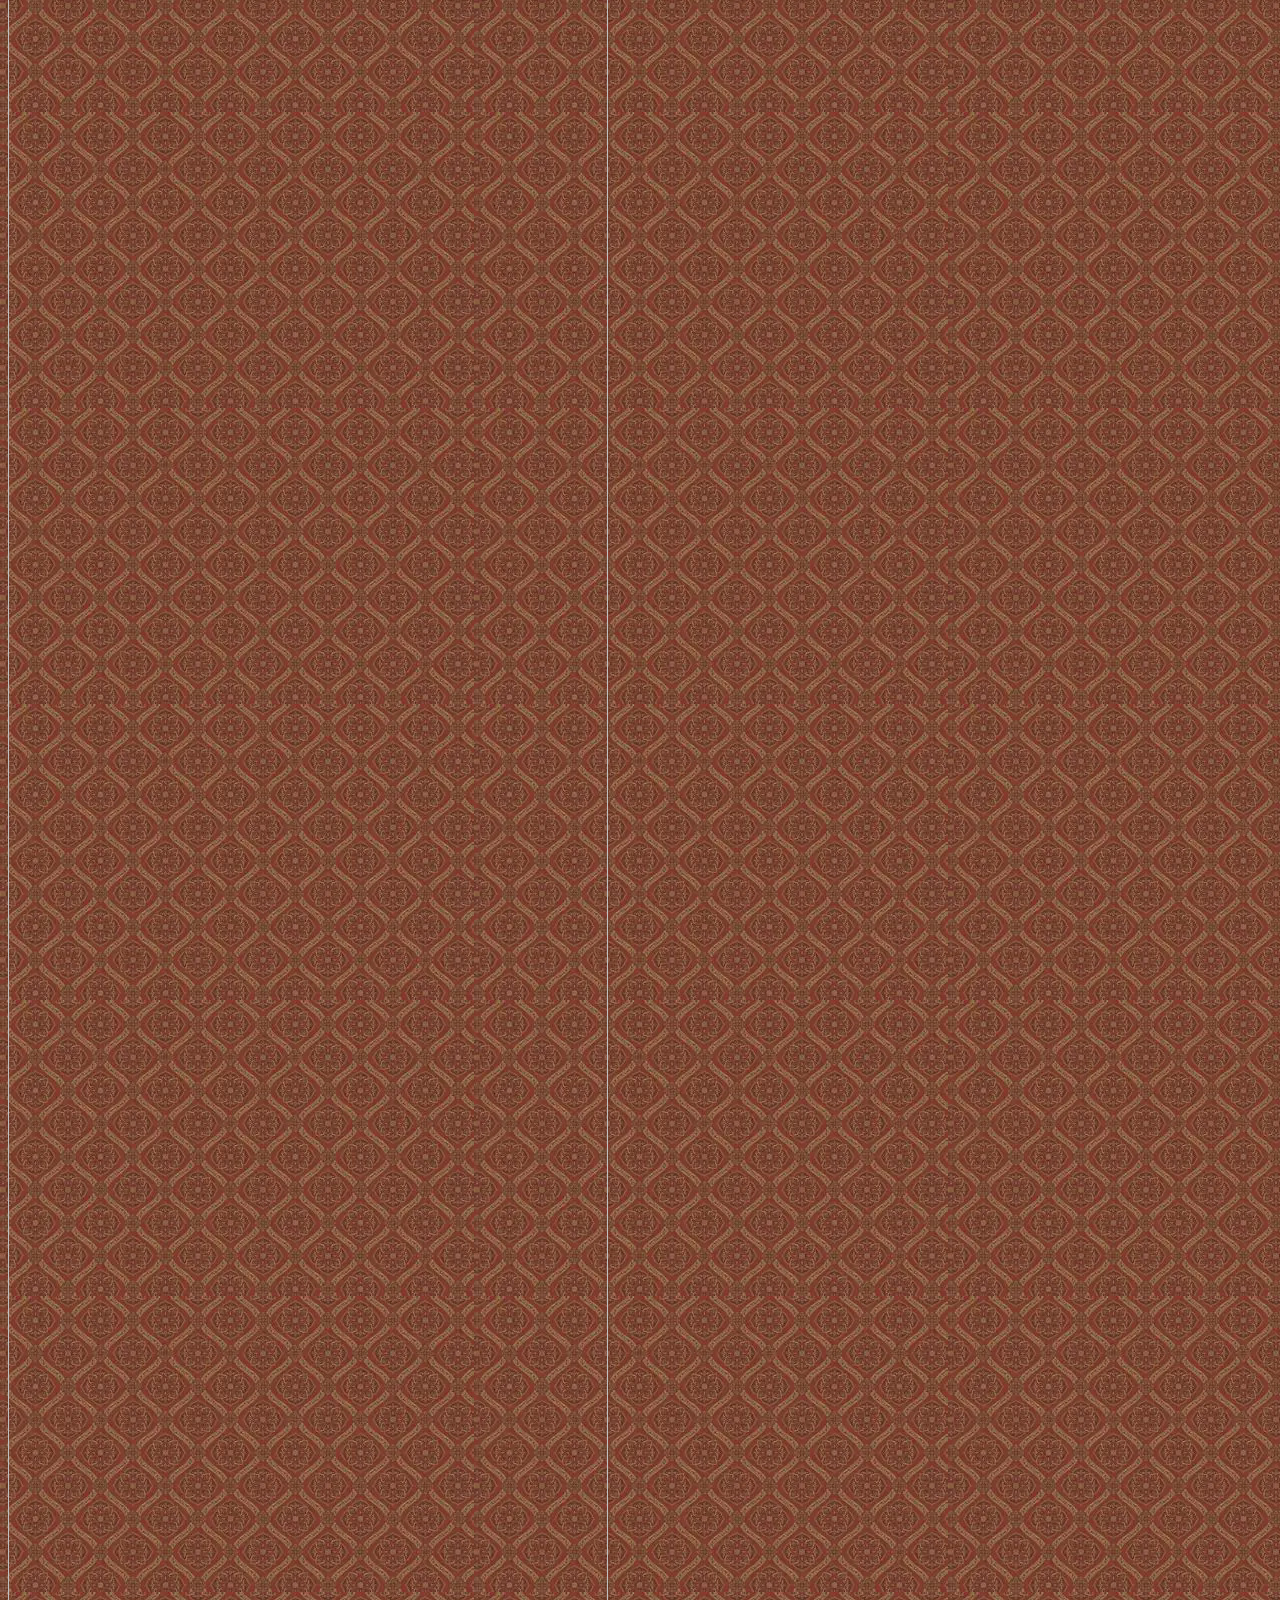
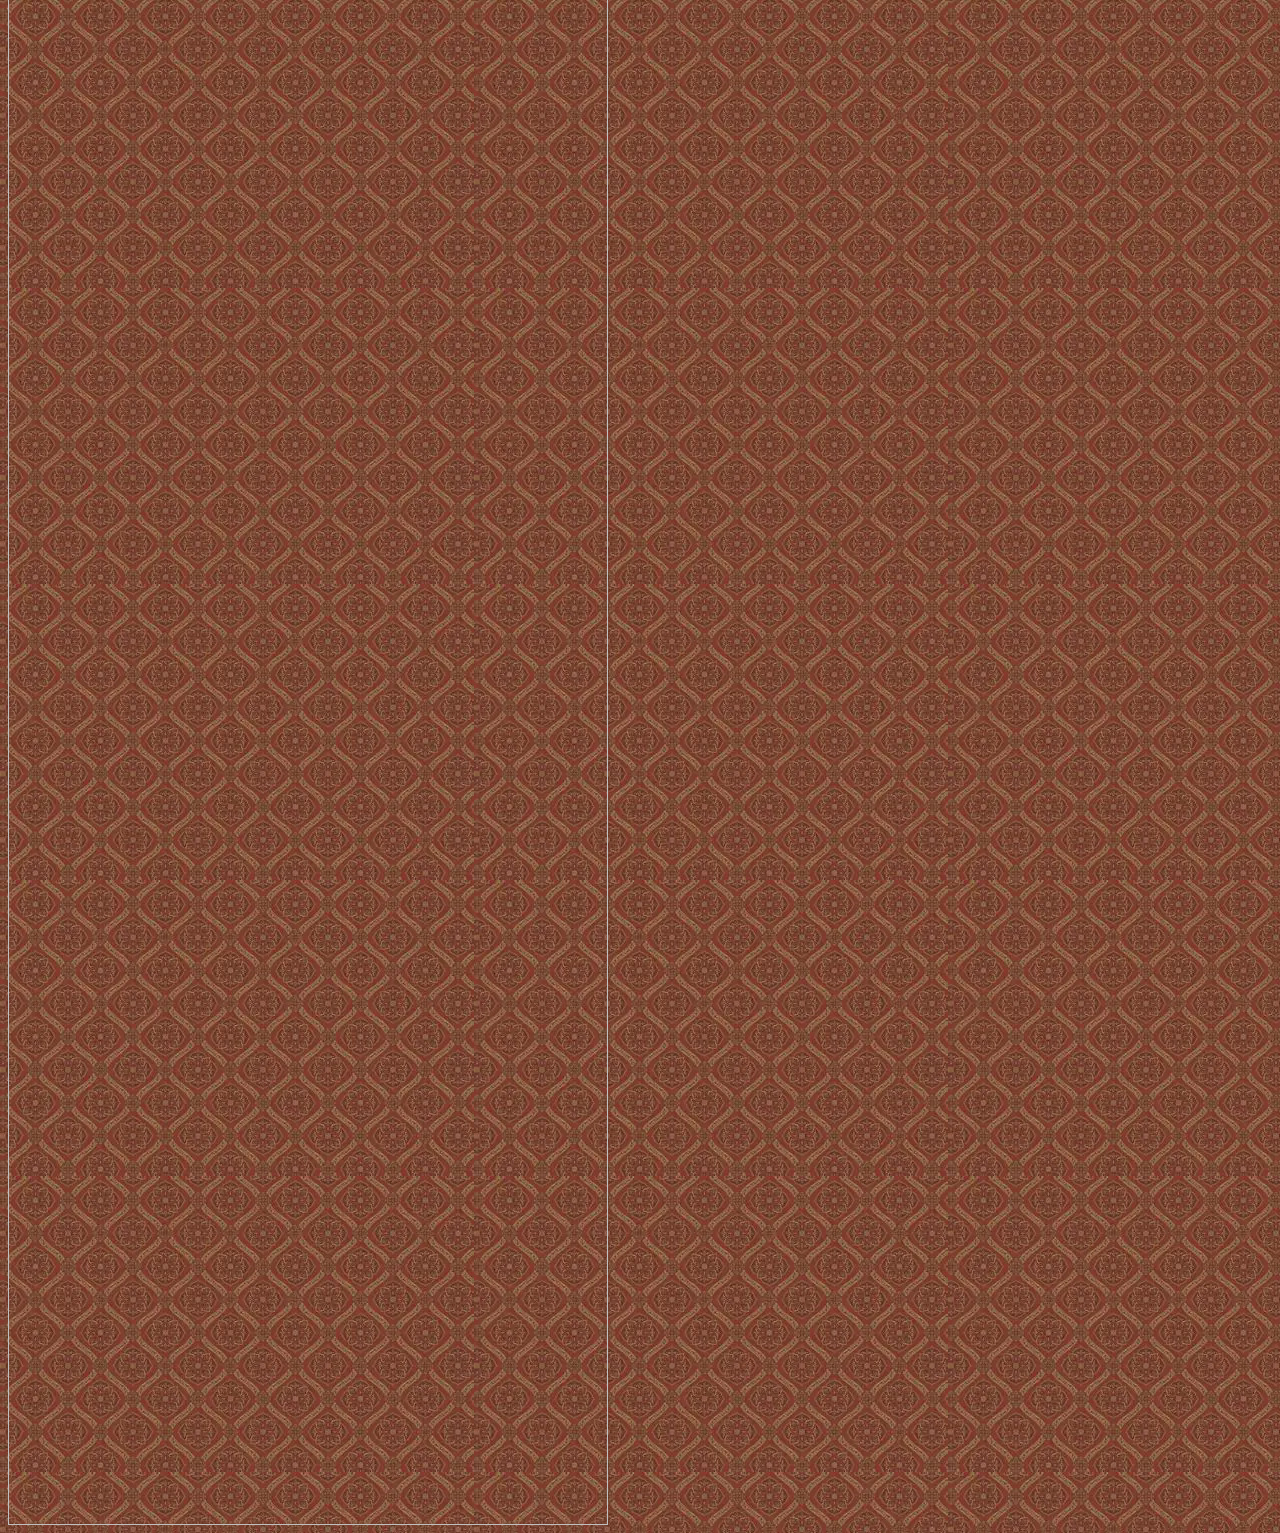
==== commit a93c7a4d: "Update index.html" ====
--- a/index.html
+++ b/index.html
@@ -62,3 +62,6 @@
   <div class="item">2</div>
   <div class="item">3</div>
 </div>
+<img src="98.webp"
+width="600"
+height="5000" />
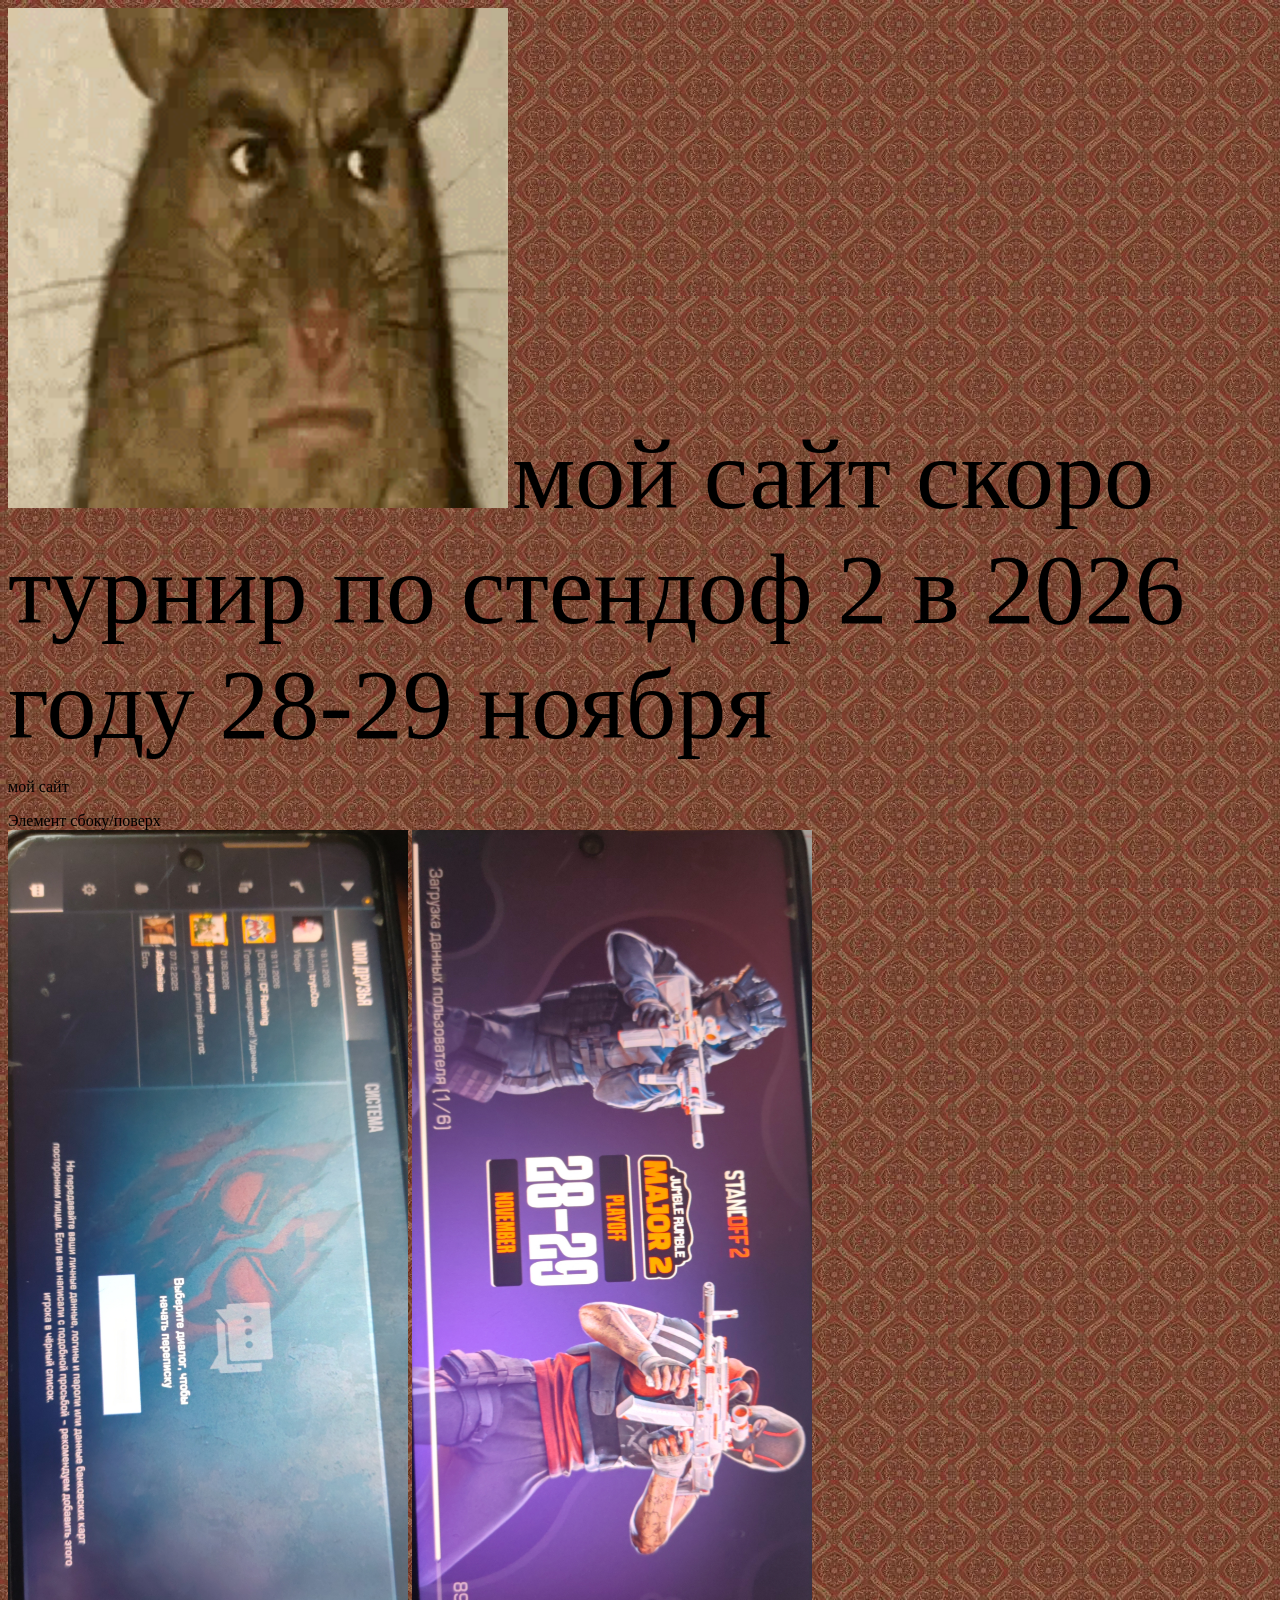
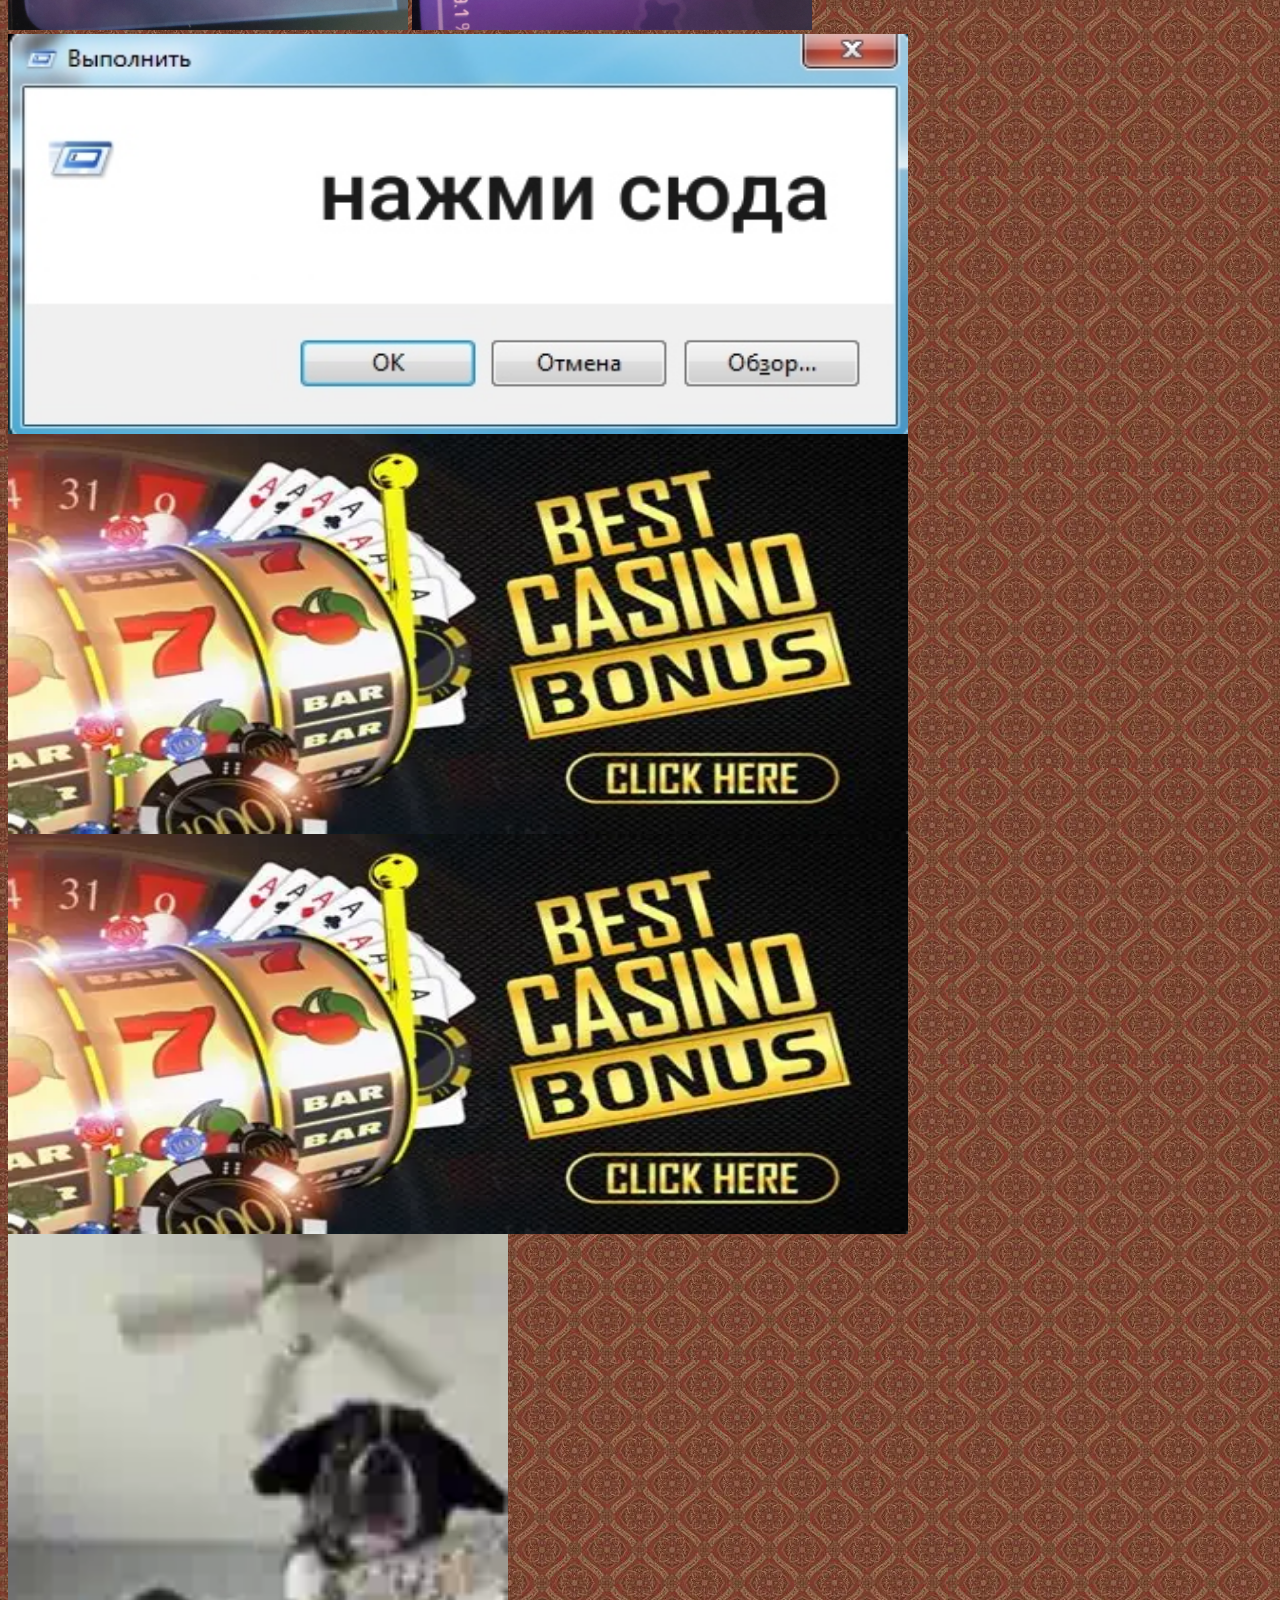
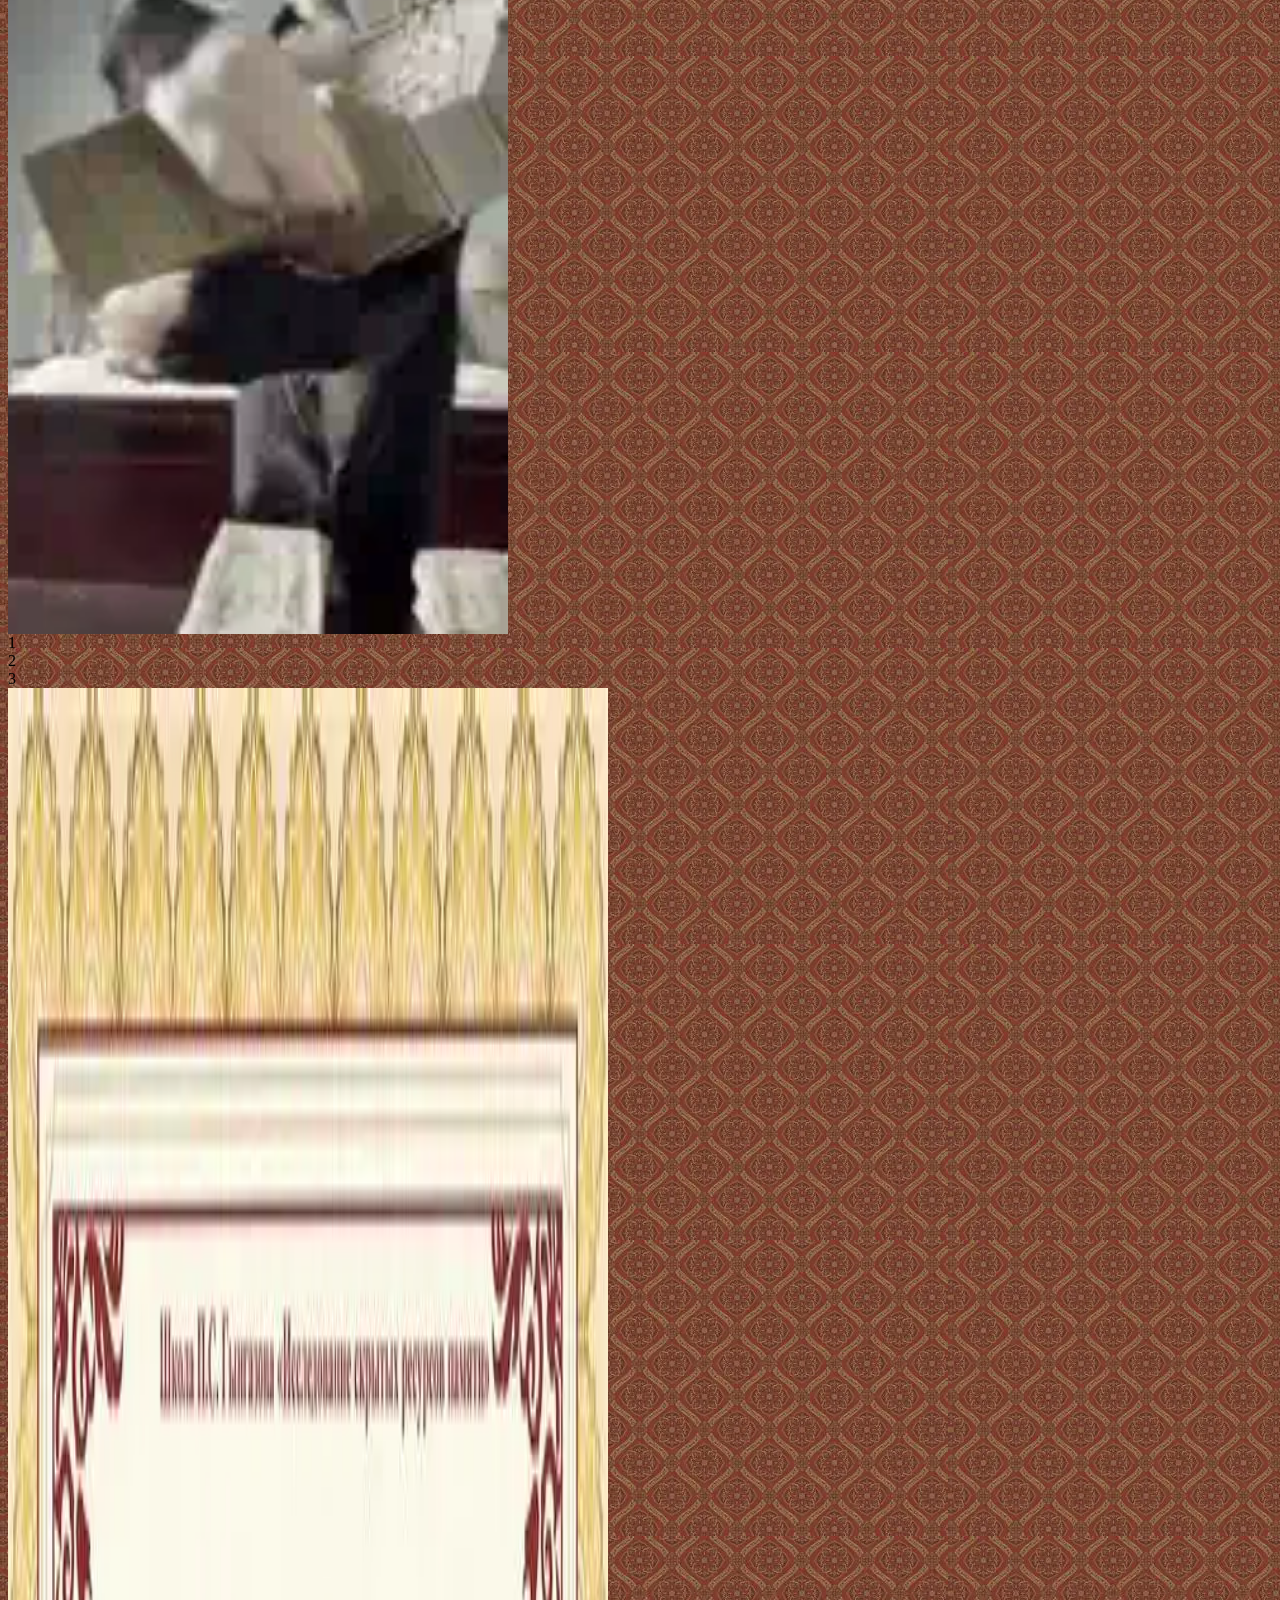
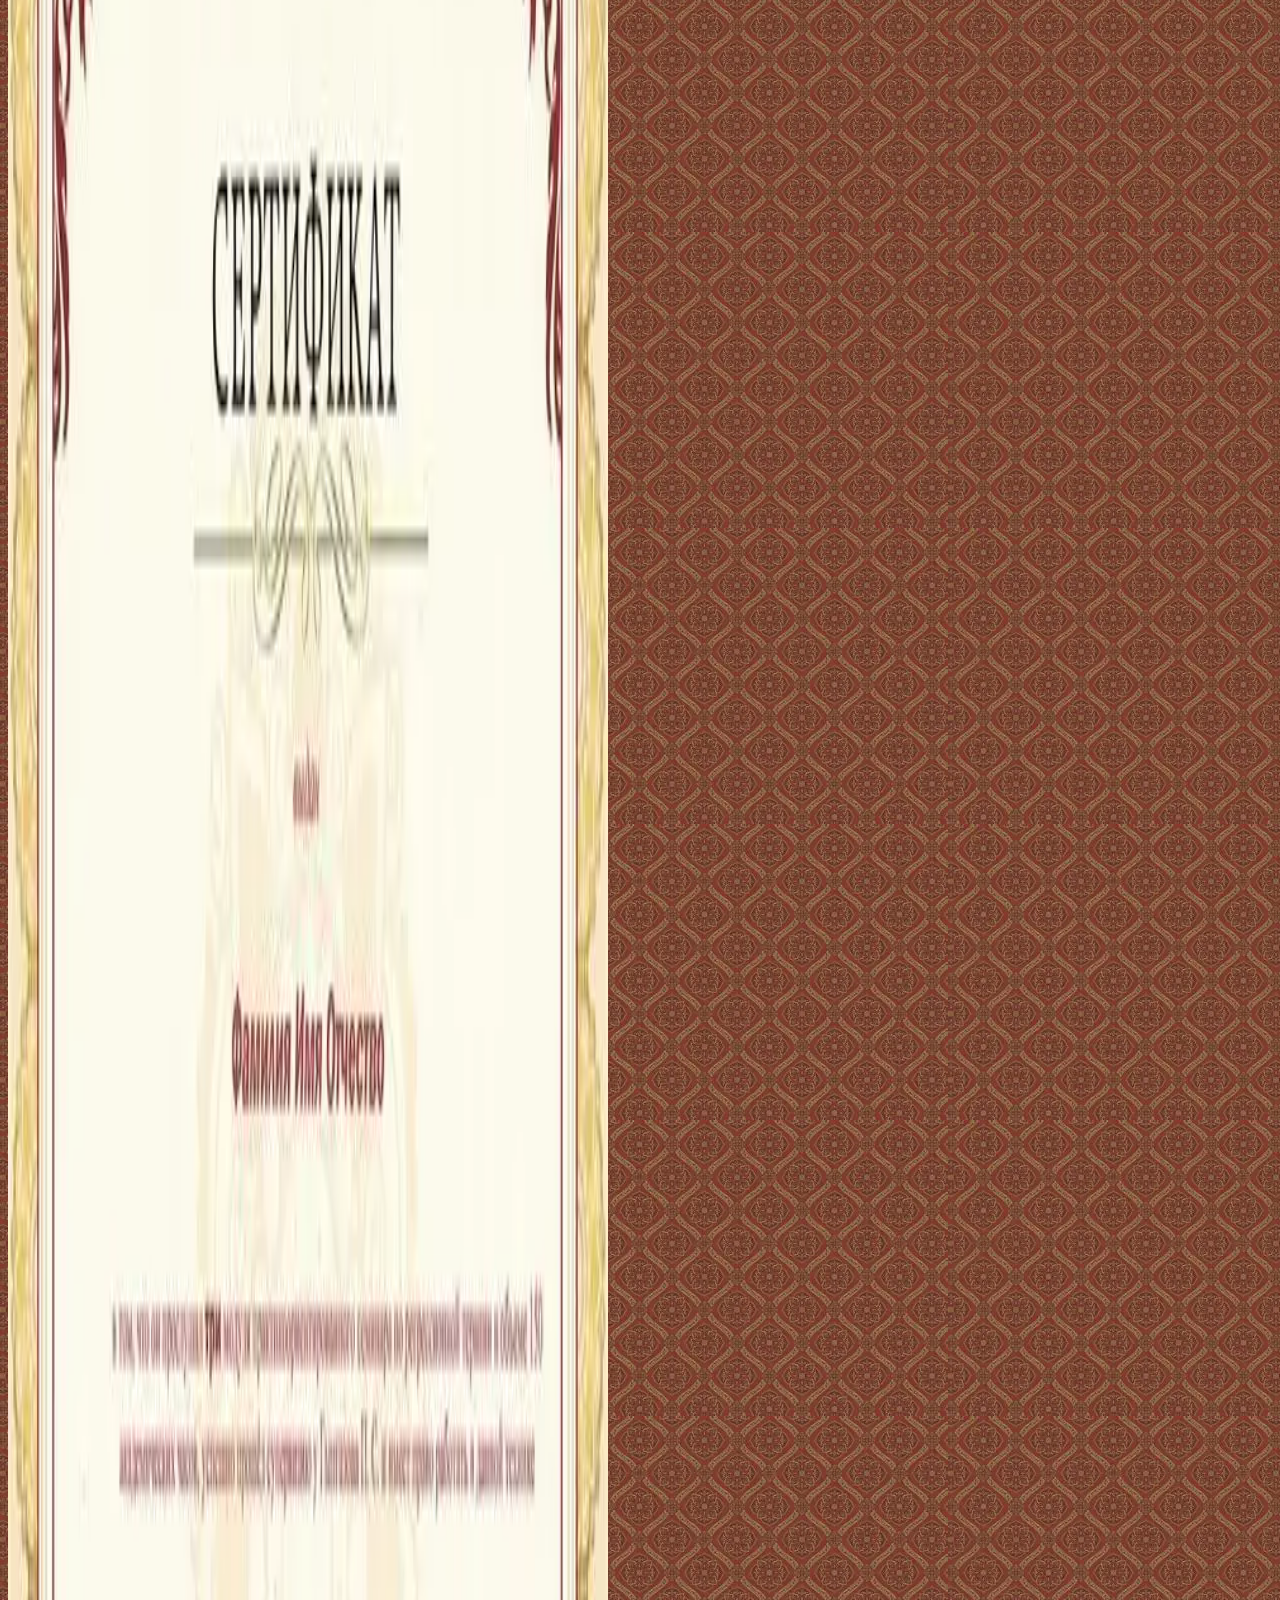
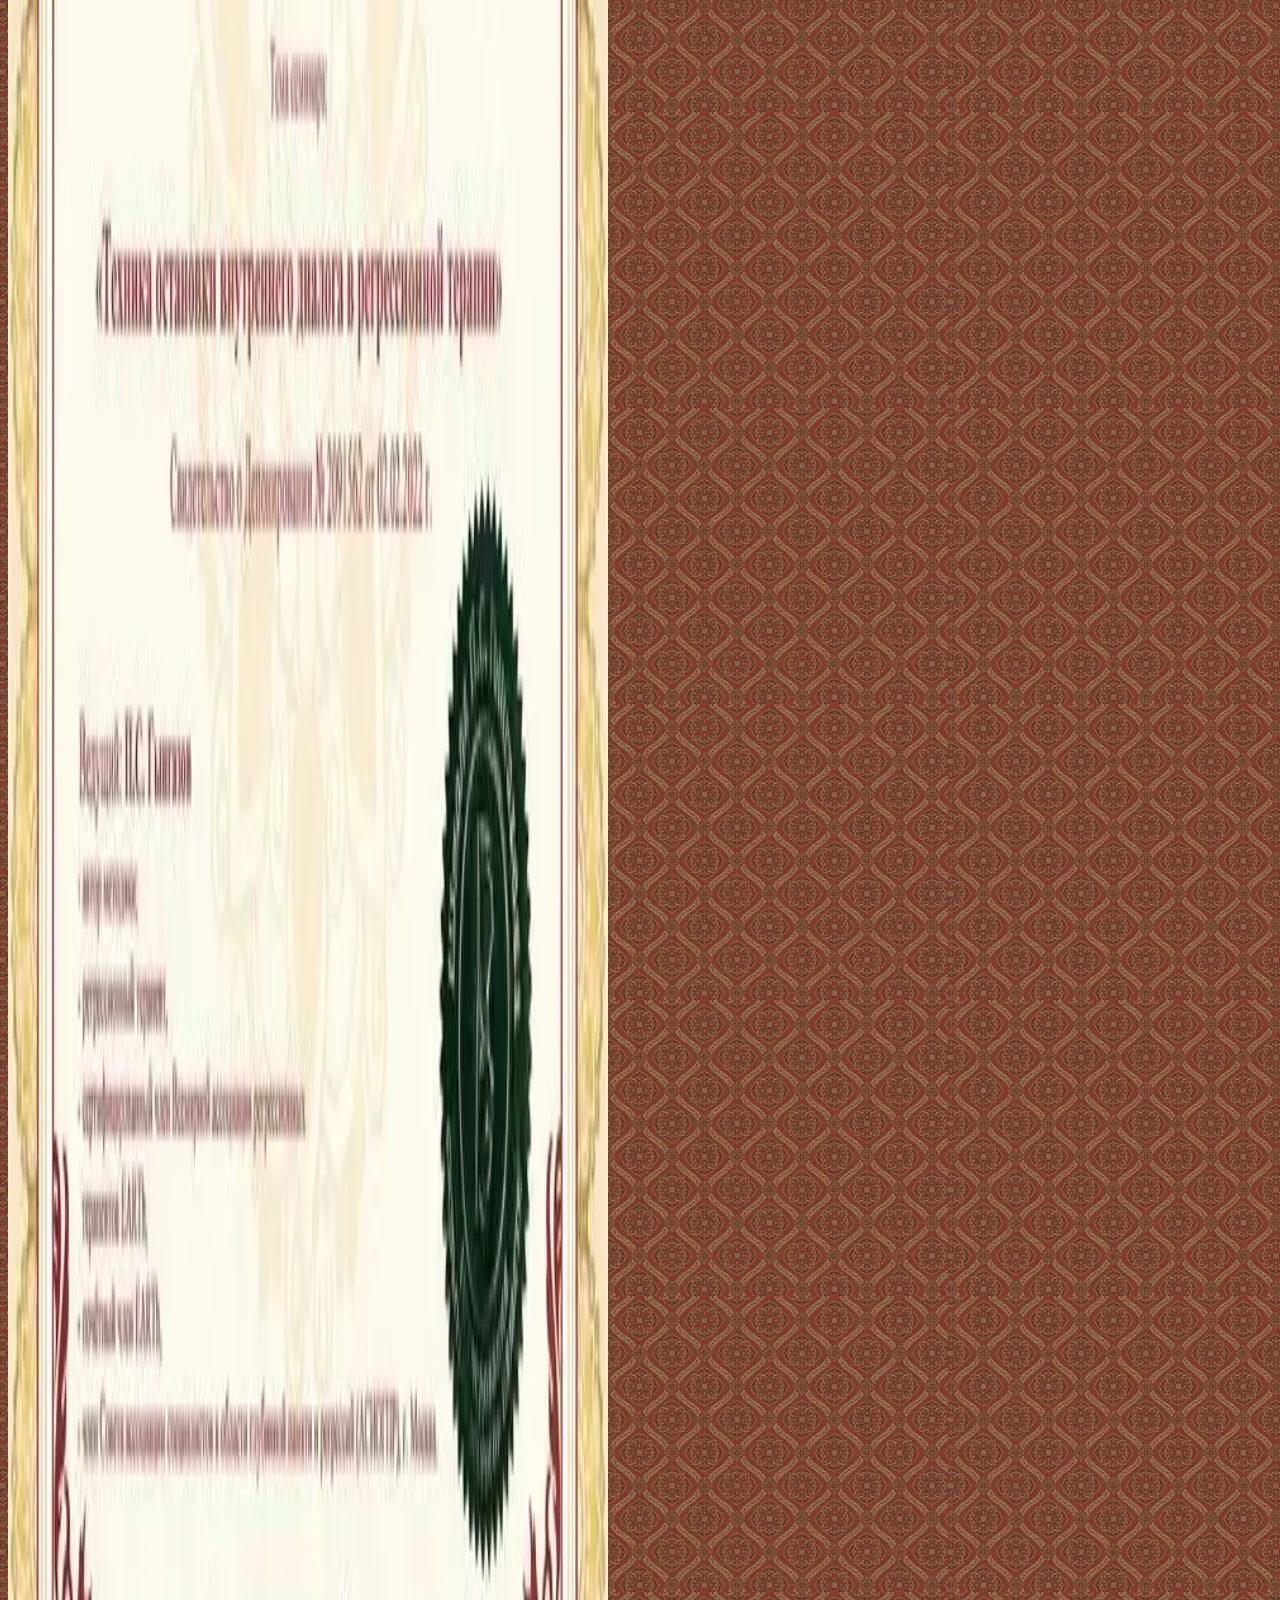
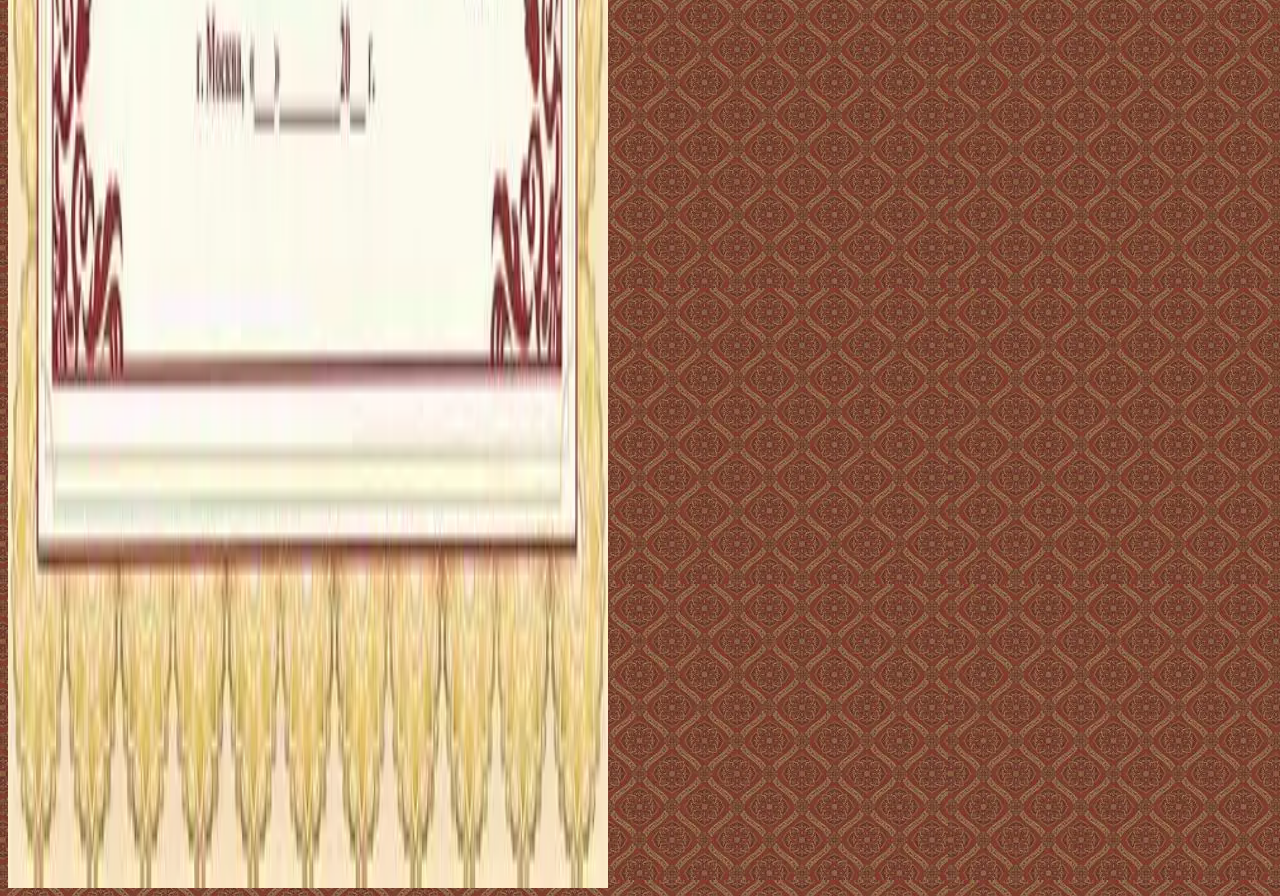
==== commit c96a7d2c: "Update index.html" ====
--- a/index.html
+++ b/index.html
@@ -18,6 +18,11 @@
 <span style="font-size: 100px; margin: 100px 0;"
   >мой сайт скоро турнир по стендоф 2 в 2026 году 28-29 ноября</span
 >
+<div class="page-wrapper">
+  <p>мой сайт</p>
+  <div class="floating-element">Элемент сбоку/поверх</div>
+</div>
+
 <img src="33.jpg"
 width="400"
 height="800" />
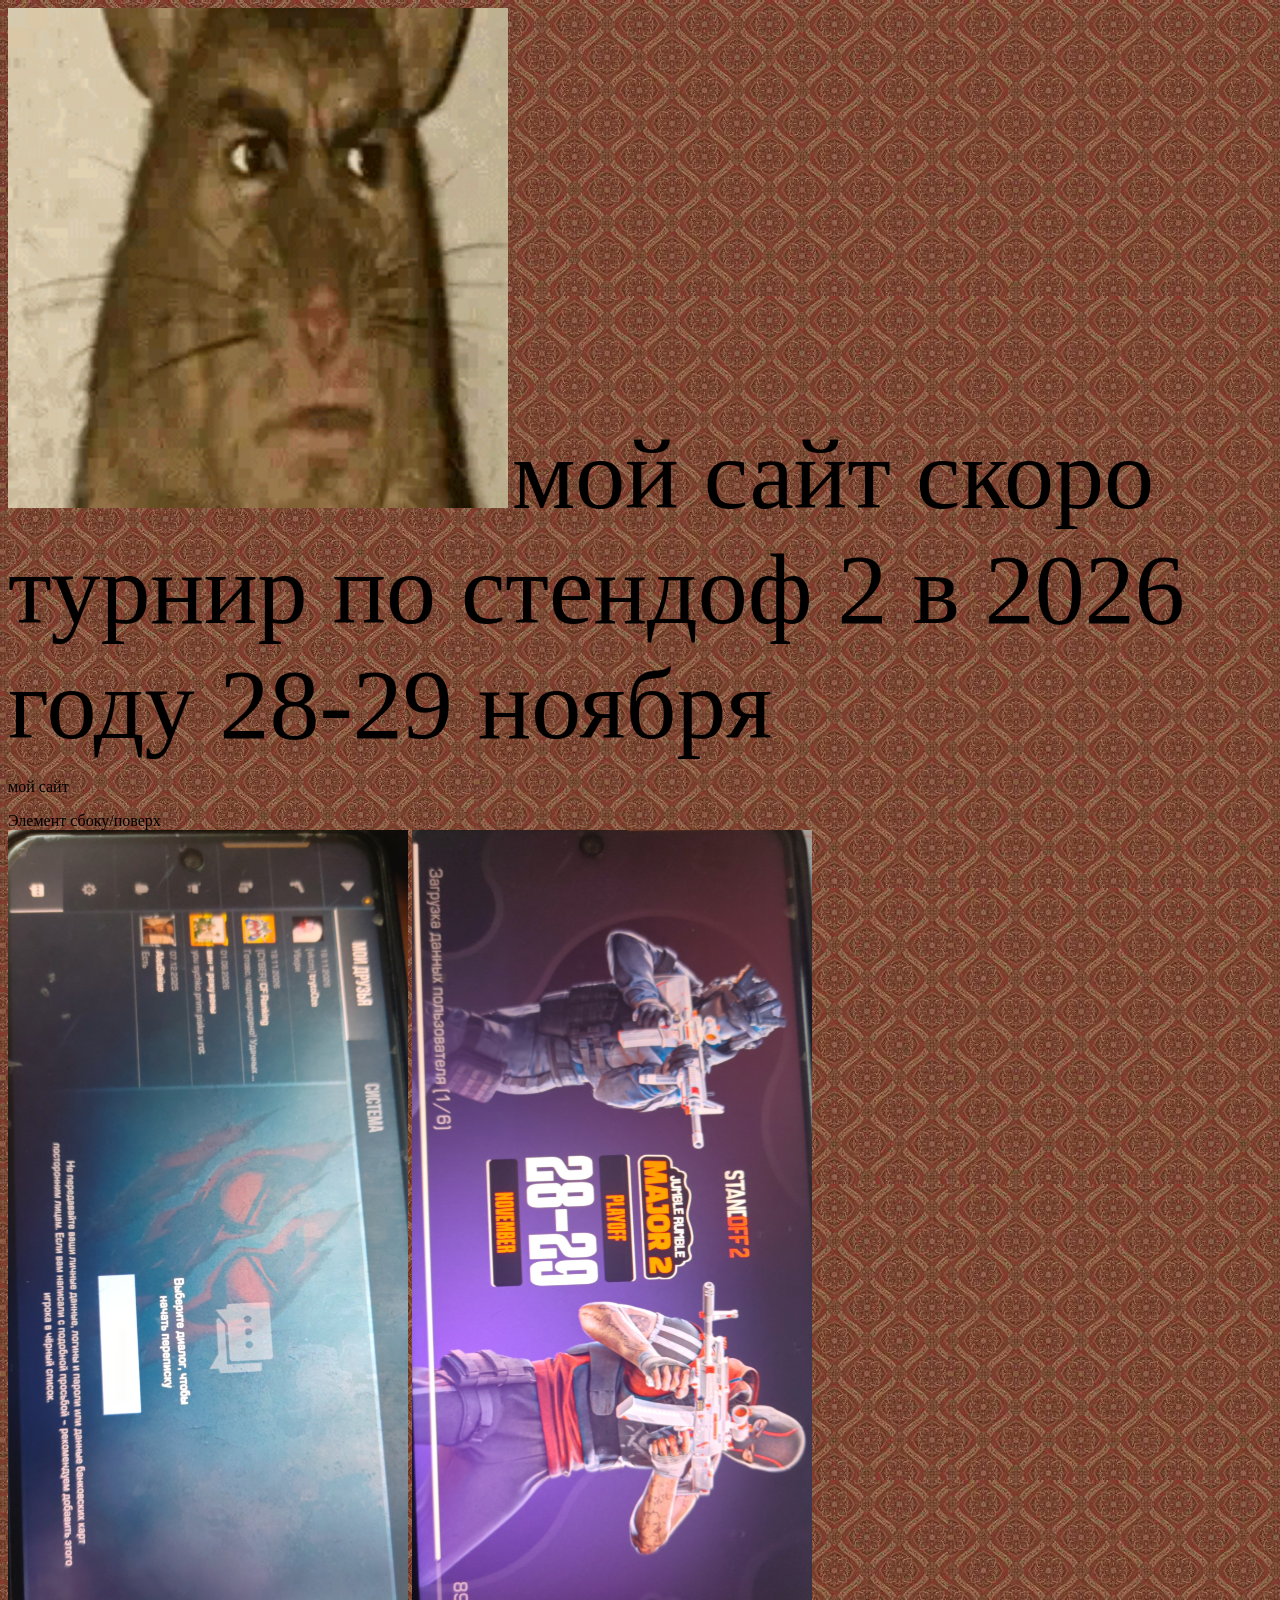
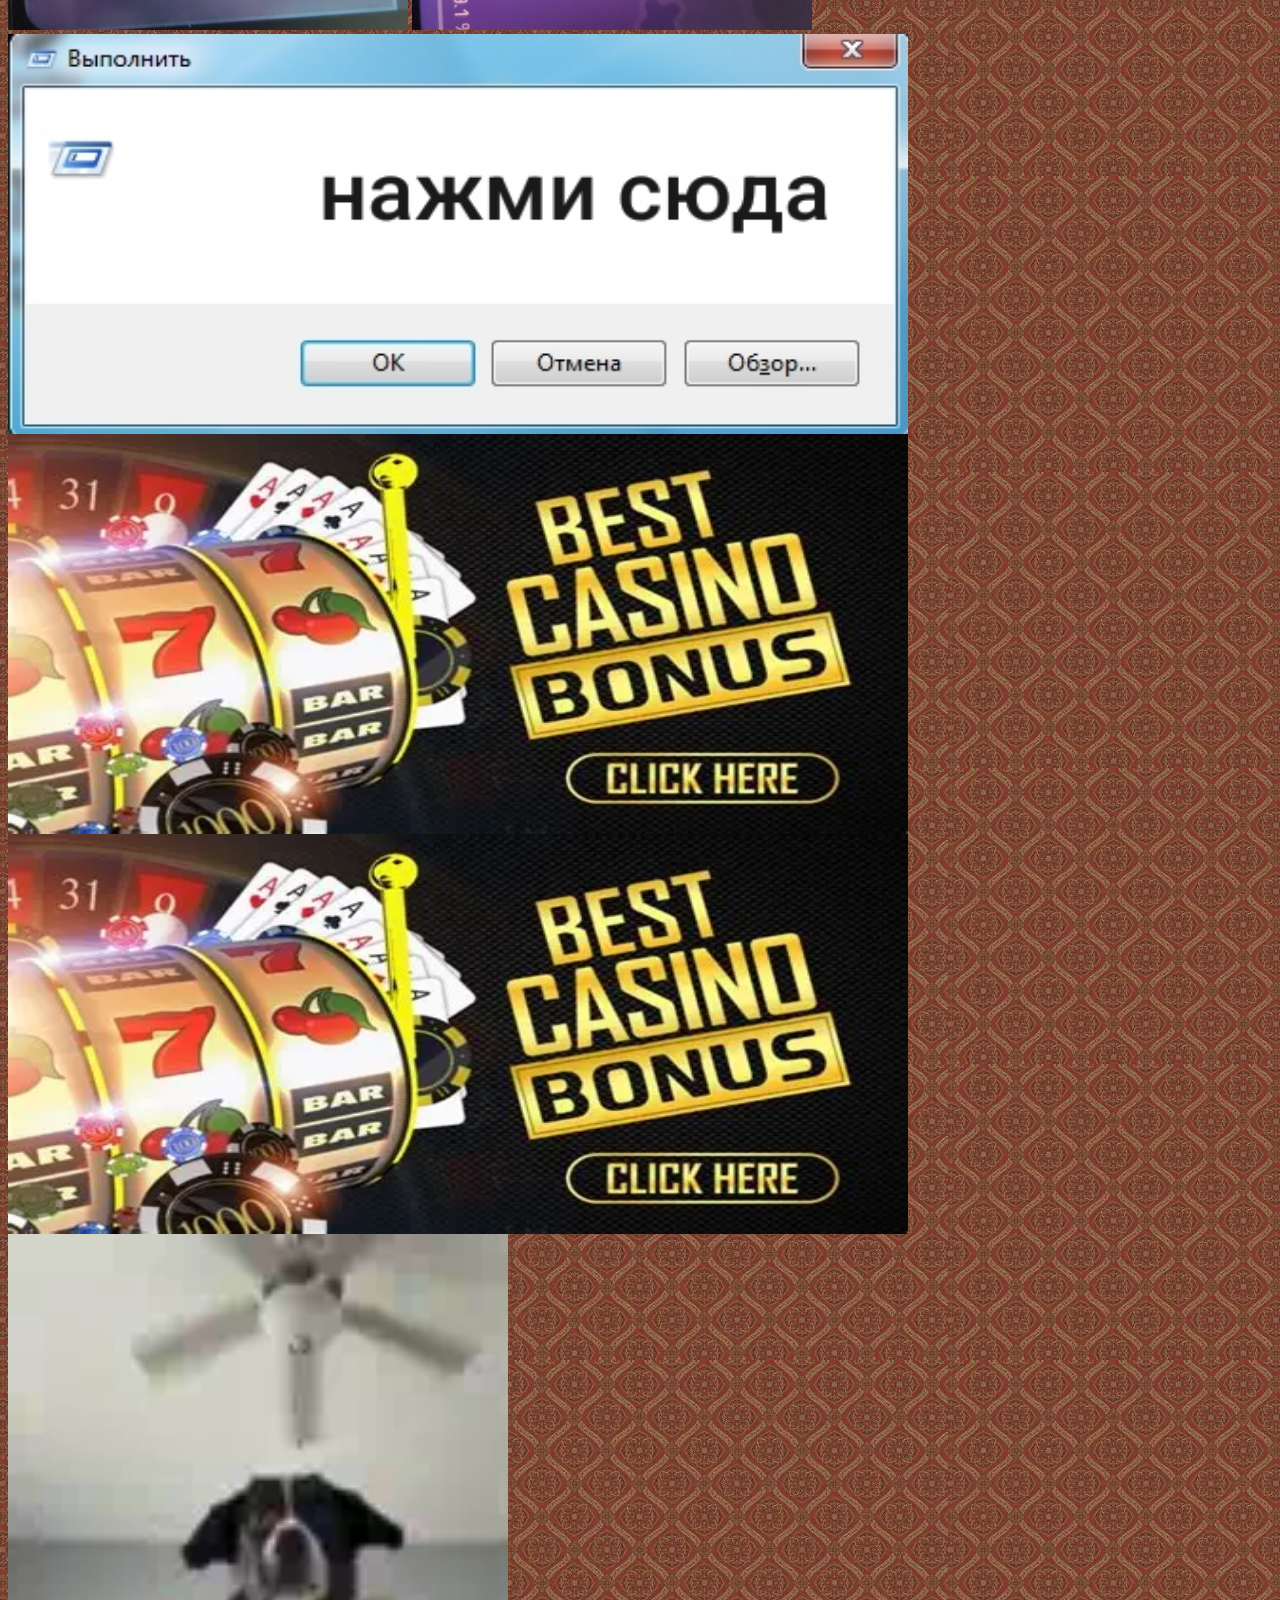
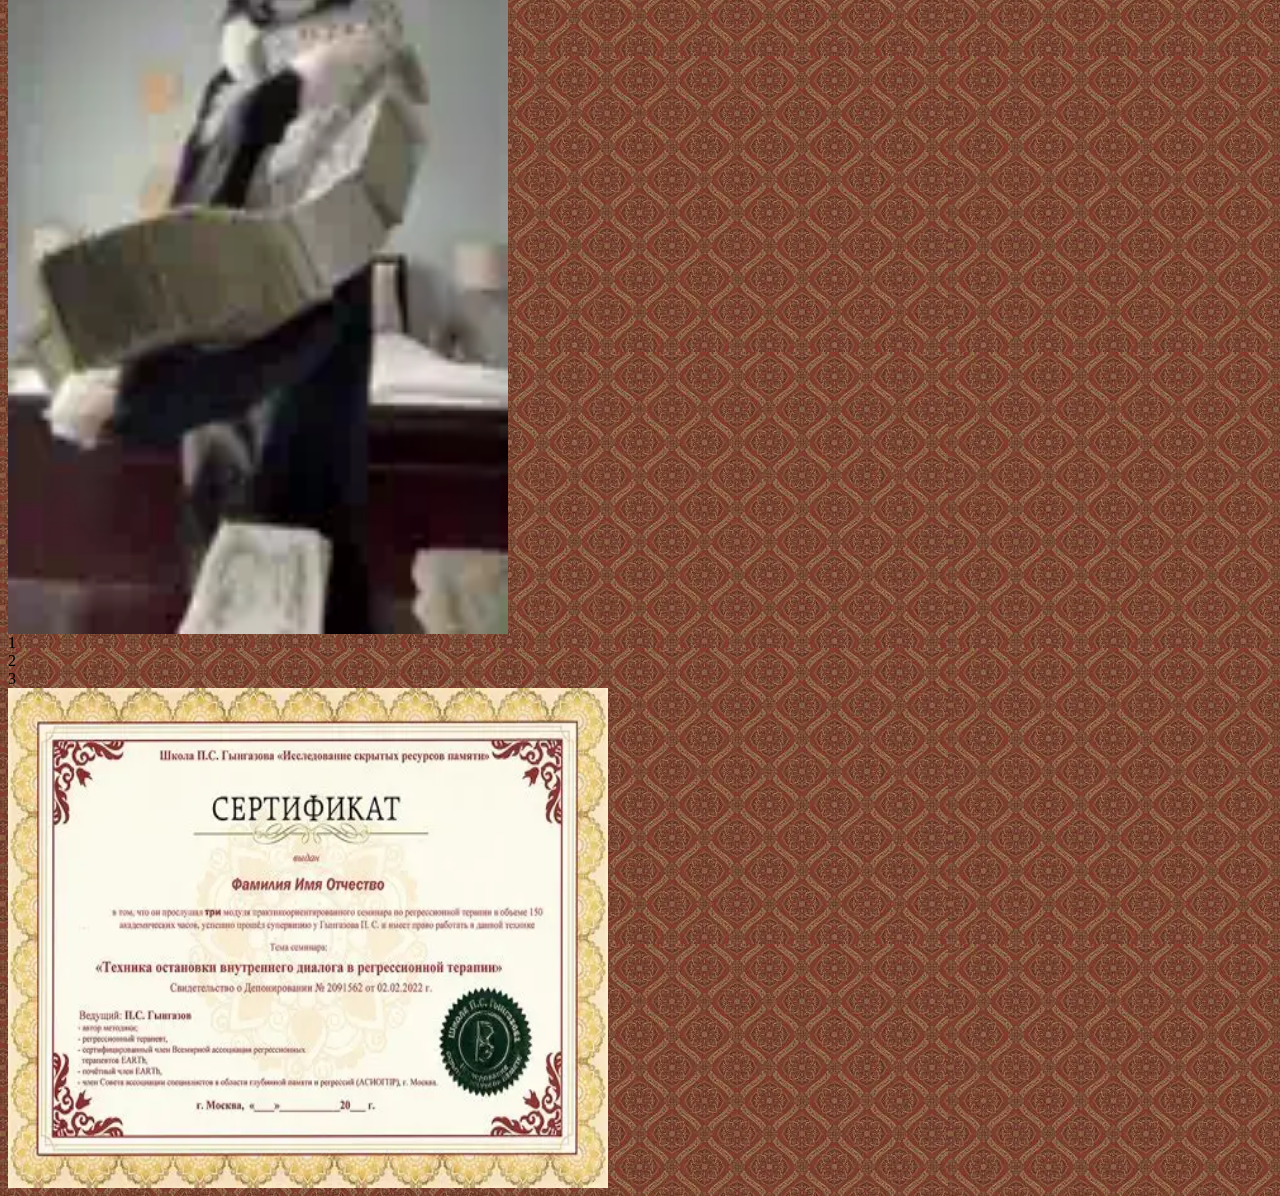
==== commit bac478a7: "Update index.html" ====
--- a/index.html
+++ b/index.html
@@ -69,4 +69,4 @@
 </div>
 <img src="98.webp"
 width="600"
-height="5000" />
+height="500" />
